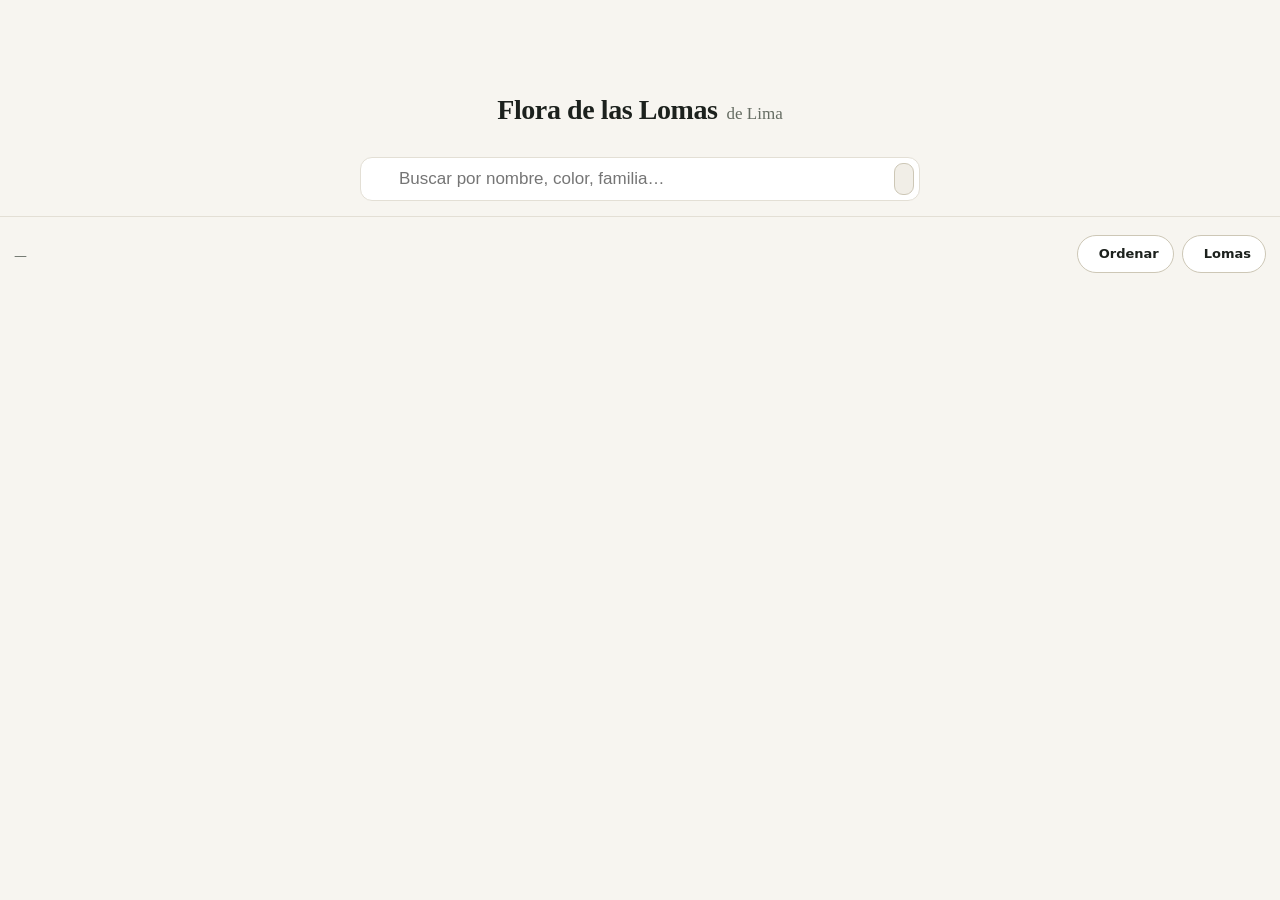
==== app/index.html @ 94ed4e4d "El rojo elegido ya se parece a los demás elegidos La marca de «esto está marcado» iba del color de l" ====
<!DOCTYPE html>
<html lang="es">
<head>
<meta charset="utf-8">
<meta name="viewport" content="width=device-width, initial-scale=1, viewport-fit=cover">
<meta name="theme-color" content="#2f6b45">
<meta name="robots" content="noindex, nofollow">
<title>Guía de Flora de las Lomas de Lima</title>
<script>
/* Chrome avisa de que se puede instalar en cuanto comprueba el manifiesto, a
   veces antes de que cargue app.js. Si nadie escucha, el aviso se pierde y no
   vuelve en toda la visita: por eso se recoge aquí arriba, no abajo. */
window.__instalador = null;
window.addEventListener('beforeinstallprompt', function (ev) {
  ev.preventDefault();                 // nada de ventanas encima sin pedirlo
  window.__instalador = ev;
  if (window.__alInstalable) window.__alInstalable();
});
</script>
<link rel="stylesheet" href="css/estilos.css">
<link rel="manifest" href="manifest.webmanifest">
<link rel="apple-touch-icon" href="icono/apple-touch-icon.png">
<link rel="icon" href="icono/icono-192.png" sizes="192x192">
</head>
<body>

<!-- Arriba del todo y pegada: la marca y los tres botones de la app. Los
     botones son de la app entera -guardar, sobre la guía, apariencia- y su
     sitio es la esquina, no al lado del buscador, que es del contenido.
     Esta barra no cambia nunca de alto: lo que se va al bajar es la portada,
     que es contenido normal. Encogerle el alto a una barra pegajosa reflota
     todo lo que cuelga de ella y la página pega un salto. -->
<header class="cab">
  <div class="cab-int">
    <div class="marca">
      <h1>Flora de las Lomas</h1>
      <span>de Lima</span>
    </div>
    <div class="acciones">
      <button class="btn-icono" id="btn-guardar" aria-label="Usar sin conexión"
              data-ico="descargar"><i class="pendiente oculto" aria-hidden="true"></i></button>
      <button class="btn-icono" id="btn-info" aria-label="Sobre la guía" data-ico="info"></button>
      <button class="btn-icono" id="btn-tema" aria-label="Apariencia"
              aria-haspopup="dialog"></button>
    </div>
  </div>
</header>

<!-- La portada es solo de pantalla ancha: la marca en grande y aire antes de
     las fotos, y se va al bajar. -->
<div class="portada" id="portada" aria-hidden="true">
  <div class="portada-int">
    <div class="portada-marca">
      <b>Flora de las Lomas</b>
      <span>de Lima</span>
    </div>
  </div>
</div>

<!-- El buscador, en su propia barra pegajosa debajo de la otra. Asi queda
     centrado en la pagina esté donde esté la pagina: ni la marca de la
     izquierda ni los botones de la derecha lo empujan, porque no comparten
     fila con él. -->
<div class="busca-barra" id="busca-barra">
  <div class="buscador">
    <span class="ico-lupa" data-ico="magnifying-glass" aria-hidden="true"></span>
    <input id="q" type="search" enterkeyhint="search" autocomplete="off"
           placeholder="Buscar por nombre, color, familia…"
           role="combobox" aria-expanded="false" aria-controls="sug"
           aria-label="Buscar especies">
    <button id="limpiar" class="oculto" aria-label="Limpiar búsqueda" data-ico="x"></button>
    <button class="btn-filtros" id="btn-filtros" aria-haspopup="dialog"
            aria-label="Filtros">
      <span data-ico="sliders-horizontal" aria-hidden="true"></span>
      <b class="cuantos" id="filtros-n" aria-hidden="true"></b>
    </button>
    <div class="sug" id="sug" role="listbox" aria-label="Sugerencias" hidden></div>
  </div>
</div>

<main>
  <div class="barra-hueco" id="barra-hueco">
    <div class="barra-filtros" id="barra-filtros">
      <div class="barra-int">
        <div class="resumen"><span id="cuenta">—</span></div>
        <!-- Ni el orden ni el sitio son filtros: dicen cómo se mira la
             guía, no qué se busca. Por eso viven en la fila del recuento,
             que es la que explica lo que se está viendo, y no en el panel
             de filtros, cuyo «Limpiar» no los alcanza. -->
        <div class="herramientas">
          <button class="btn-barra" id="btn-orden" aria-haspopup="dialog">
            <span data-ico="arrows-down-up" aria-hidden="true"></span>
            <span class="txt" id="btn-orden-txt">Ordenar</span>
          </button>
          <button class="btn-barra" id="btn-lomas" aria-haspopup="dialog">
            <span data-ico="map-pin" aria-hidden="true"></span>
            <span class="txt" id="btn-lomas-txt">Lomas</span>
          </button>
        </div>
      </div>
    </div>
  </div>
  <div class="rejilla" id="rejilla"></div>
  <div class="vacio oculto" id="vacio">
    <div data-ico="list-magnifying-glass" aria-hidden="true"></div>
    <p><b>Sin resultados</b><br>Prueba con otro nombre o quita algún filtro.</p>
  </div>

  <!-- Las que la guía no cita en esa loma. Van al final porque es justo ahí
       donde aparece la duda: se ha recorrido lo probable y la flor no estaba.
       Plegadas, que el que la encuentra arriba no tiene por qué verlas. -->
  <section class="cola oculto" id="cola">
    <button class="cola-cab" id="cola-abrir" aria-expanded="false"
            aria-controls="cola-cuerpo">
      <span class="cola-ico" data-ico="caret-down" aria-hidden="true"></span>
      <span class="cola-txt" id="cola-txt"></span>
      <span class="cola-n" id="cola-n"></span>
    </button>
    <div class="cola-cuerpo" id="cola-cuerpo" hidden>
      <p class="nota"><span data-ico="info" aria-hidden="true"></span>
        <span id="cola-nota"></span></p>
      <div class="rejilla" id="cola-rejilla"></div>
    </div>
  </section>
</main>

<!-- ---------- panel de filtros ---------- -->
<!-- Lo que se acaba de deshacer vive abajo y se va solo: no es un filtro
     puesto, asi que no tiene sitio en la fila de fichas. -->
<div class="tostada oculto" id="tostada" role="status" aria-live="polite">
  <span id="tostada-txt"></span>
  <button class="tostada-btn" id="tostada-accion"></button>
  <button class="tostada-x" id="tostada-cerrar" aria-label="Cerrar el aviso"
          data-ico="x"></button>
  <i class="tostada-barra" id="tostada-barra" aria-hidden="true"></i>
</div>

<!-- velo propio y no el de los paneles: este se va con un toque fuera del
     buscador y no cierra nada más -->
<div class="velo-busca" id="velo-busca"></div>
<div class="velo" id="velo"></div>
<section class="panel" id="panel" role="dialog" aria-modal="true" aria-labelledby="panel-tit">
  <div class="panel-cab">
    <h2 id="panel-tit">Filtros</h2>
    <button class="btn-icono" id="cerrar-panel" aria-label="Cerrar" data-ico="x"></button>
  </div>
  <div class="panel-cuerpo">
    <div class="grupo">
      <h3><span data-ico="flower" aria-hidden="true"></span> Color de la flor
        <button class="limpia oculto" data-limpia="color">Quitar</button>
      </h3>
      <div class="espectro" id="f-color" role="group"
           aria-label="Colores del espectro"></div>
      <div id="f-sinflor"></div>
      <p class="pista">Mantén presionado y arrastra para elegir un tramo del
        espectro.</p>
    </div>
    <div class="grupo">
      <h3><span data-ico="plant" aria-hidden="true"></span> Grupo
        <button class="limpia oculto" data-limpia="grupo">Quitar</button>
      </h3>
      <div class="envoltura" id="f-grupo"></div>
    </div>
    <div class="grupo">
      <h3><span data-ico="calendar-blank" aria-hidden="true"></span> Mes de floración
        <button class="limpia oculto" data-limpia="mes">Quitar</button>
      </h3>
      <div class="barras" id="f-mes" role="group" aria-label="Meses de floración"></div>
      <div class="atajos-est">
        <button class="atajo humeda" data-meses="6,7,8,9,10,11">
          <span data-ico="drop" aria-hidden="true"></span>
          <b>Estación húmeda</b></button>
        <button class="atajo seca" data-meses="12,1,2,3,4,5">
          <span data-ico="sun" aria-hidden="true"></span>
          <b>Estación seca</b></button>
      </div>
      <p class="pista" id="mes-pista">Mantén presionado y arrastra para elegir
        un rango.</p>
    </div>
    <div class="grupo">
      <h3><span data-ico="seal-check" aria-hidden="true"></span> Conservación
        <button class="limpia oculto" data-limpia="conserv">Quitar</button>
      </h3>
      <div class="casillas" id="f-conserv"></div>
    </div>
    <div class="grupo">
      <h3><span data-ico="mountains" aria-hidden="true"></span> Altitud
        <span class="unidad-tit">(msnm)</span>
        <button class="limpia oculto" data-limpia="alt">Quitar</button>
      </h3>
      <div class="ladera" id="f-alt"></div>
      <p class="pista" id="alt-pista">Mantén presionado y arrastra para elegir
        un rango.</p>
      <div class="alt-fichas" id="alt-fichas"></div>
    </div>
    <div class="grupo">
      <h3><span data-ico="circle-half" aria-hidden="true"></span> Ladera donde crece
        <button class="limpia oculto" data-limpia="cara">Quitar</button>
      </h3>
      <div class="cara-cerro" id="f-cara"></div>
      <p class="pista"><b>Al mar</b>: la cara que recibe la neblina y reverdece.</p>
      <p class="pista"><b>A la cordillera</b>: la que recibe muy poca neblina y
        es más seca.</p>
      <p class="nota"><span data-ico="info" aria-hidden="true"></span>
        <span>El dato sale del dibujo del perfil, que está en las 134 especies;
          el texto de la guía sólo lo dice en 103, y en 12 no coinciden. En la
          guía estas caras son la <b>occidental</b> y la <b>oriental</b>.</span></p>
    </div>
    <div class="grupo">
      <h3><span data-ico="drop" aria-hidden="true"></span> Hábitat
        <button class="limpia oculto" data-limpia="habitat">Quitar</button>
      </h3>
      <div id="f-habitat"></div>
    </div>
    <div class="grupo">
      <h3><span data-ico="leaf" aria-hidden="true"></span> Familia
        <button class="limpia oculto" data-limpia="familia">Quitar</button>
      </h3>
      <div class="envoltura" id="f-familia"></div>
    </div>
  </div>
  <div class="panel-pie">
    <button class="btn" id="btn-reset">Limpiar</button>
    <button class="btn principal" id="btn-aplicar">Ver resultados</button>
  </div>
</section>

<!-- ---------- el mapa, a pantalla completa ---------- -->
<section class="vista-mapa" id="vista-mapa" role="dialog" aria-modal="true"
         aria-labelledby="vista-mapa-tit">
  <div class="vm-cab">
    <button class="btn-icono" id="vista-mapa-atras" aria-label="Volver a las lomas"
            data-ico="arrow-left"></button>
    <h2 id="vista-mapa-tit">Lomas</h2>
  </div>
  <div class="vm-lienzo">
    <div class="mapa-caja">
      <div class="mapa-elige" id="mapa-elige"></div>
      <div class="mapa-zoom">
        <button id="mapa-mas" aria-label="Acercar el mapa" data-ico="plus"></button>
        <button id="mapa-menos" aria-label="Alejar el mapa" data-ico="minus" disabled></button>
      </div>
      <div class="mapa-puestas oculto" id="mapa-puestas">
        <div class="mp-cab">
          <button class="chip mp-cuenta" id="puestas-cuenta" aria-expanded="true"
                  aria-controls="puestas-lista"></button>
          <button class="chip mp-quitar" id="puestas-quitar">Quitar</button>
        </div>
        <div class="mp-lista" id="puestas-lista"></div>
      </div>
      <div class="mapa-etiqueta" id="mapa-etiqueta" aria-hidden="true"></div>
      <div class="mapa-rotulos" id="mapa-rotulos" aria-hidden="true"></div>
    </div>
  </div>
</section>

<!-- ---------- las lomas: dónde estoy ----------
     Ventana propia y no un grupo más del panel de filtros. El sitio no es
     una cosa de la flor -como el color o la altura- sino una de quien mira,
     y mezclarlo con los filtros hacía que «Limpiar» se llevara por delante
     la loma en la que uno está parado. -->
<section class="panel" id="panel-lomas" role="dialog" aria-modal="true"
         aria-labelledby="lomas-tit">
  <div class="panel-cab">
    <h2 id="lomas-tit">Lomas</h2>
    <button class="btn-icono" id="cerrar-lomas" aria-label="Cerrar" data-ico="x"></button>
  </div>
  <div class="panel-cuerpo">
    <div class="grupo">
      <div class="loma-cuerpo">
        <button class="locator" id="loma-locator" aria-haspopup="dialog">
          <span class="loc-mapa" id="loc-mapa" aria-hidden="true"></span>
          <span class="loc-txt">Ver en el mapa</span>
          <span class="loc-ir" data-ico="caret-right" aria-hidden="true"></span>
        </button>
        <div class="envoltura" id="f-loma"></div>
      </div>
    </div>
  </div>
  <div class="panel-pie">
    <button class="btn" id="lomas-quitar">Quitar</button>
    <button class="btn principal" id="lomas-aplicar">Ver resultados</button>
  </div>
</section>

<!-- ---------- ordenar ---------- -->
<section class="panel" id="panel-orden" role="dialog" aria-modal="true"
         aria-labelledby="orden-tit">
  <div class="panel-cab">
    <h2 id="orden-tit">Ordenar</h2>
    <button class="btn-icono" id="cerrar-orden" aria-label="Cerrar" data-ico="x"></button>
  </div>
  <div class="panel-cuerpo">
    <div class="grupo" id="orden-lista" role="radiogroup" aria-label="Ordenar por"></div>
    <div class="grupo">
      <h3><span data-ico="arrows-down-up" aria-hidden="true"></span> Sentido</h3>
      <div class="segmentado" id="orden-dir" role="group" aria-label="Sentido del orden"></div>
    </div>
  </div>
</section>

<!-- ---------- apariencia ---------- -->
<section class="panel" id="panel-apariencia" role="dialog" aria-modal="true"
         aria-labelledby="apar-tit">
  <div class="panel-cab">
    <h2 id="apar-tit">Apariencia</h2>
    <button class="btn-icono" id="cerrar-apariencia" aria-label="Cerrar" data-ico="x"></button>
  </div>
  <div class="panel-cuerpo" id="apariencia"></div>
</section>

<!-- ---------- usar sin conexion ---------- -->
<section class="panel" id="panel-guardar" role="dialog" aria-modal="true"
         aria-labelledby="guardar-tit">
  <div class="panel-cab">
    <h2 id="guardar-tit">Usar sin conexión</h2>
    <button class="btn-icono" id="cerrar-guardar" aria-label="Cerrar" data-ico="x"></button>
  </div>
  <div class="panel-cuerpo">
    <div class="grupo">
      <h3><span data-ico="images" aria-hidden="true"></span> Fotos en el dispositivo</h3>
      <div class="offline" id="offline"></div>
    </div>
    <div class="grupo" id="grupo-instalar">
      <h3><span data-ico="flor-lomas" aria-hidden="true"></span> Instalar como app</h3>
      <div class="offline" id="instalar"></div>
    </div>
  </div>
</section>

<!-- ---------- sobre la guia ---------- -->
<section class="panel" id="panel-info" role="dialog" aria-modal="true"
         aria-labelledby="info-tit">
  <div class="panel-cab">
    <h2 id="info-tit">Sobre la guía</h2>
    <button class="btn-icono" id="cerrar-info" aria-label="Cerrar" data-ico="x"></button>
  </div>
  <div class="panel-cuerpo">
    <div class="grupo" id="info-libro"></div>
  </div>
</section>

<!-- ---------- ficha de especie ---------- -->
<article class="ficha" id="ficha" role="dialog" aria-modal="true" aria-label="Ficha de especie">
  <div class="ficha-cab">
    <div class="ficha-cab-int">
      <button class="btn-icono" id="volver" aria-label="Volver al catálogo"
              data-ico="arrow-left"></button>
      <span class="titulo" id="ficha-titulo"></span>
      <div class="ficha-pasar">
        <button class="btn-icono" id="ficha-antes" data-ico="caret-left"
                aria-label="Especie anterior"></button>
        <button class="btn-icono" id="ficha-sig" data-ico="caret-right"
                aria-label="Especie siguiente"></button>
      </div>
    </div>
  </div>
  <div class="ficha-int" id="ficha-int"></div>
</article>

<!-- ---------- visor de imagen ---------- -->
<div class="visor" id="visor">
  <img id="visor-img" alt="">
  <button id="visor-cerrar" aria-label="Cerrar" data-ico="x"></button>
</div>

<script src="js/datos.js"></script>
<script src="js/mapa.js"></script>
<script src="js/iconos.js"></script>
<script src="js/app.js"></script>
</body>
</html>
---- app/css/estilos.css ----
/* Guía de Flora de las Lomas de Lima — hoja de estilos
   Móvil primero. Vertical y horizontal. Claro y oscuro. */

:root {
  --fondo:      #f7f5f0;
  --superficie: #ffffff;
  --superficie-2:#f1eee7;
  --texto:      #1c211d;
  --tenue:      #656c62;   /* 4.97:1 sobre --fondo; con #6c7369 se quedaba en 4.49 y no llegaba a AA */
  --borde:      #e3dfd5;
  /* El borde de lo que se pulsa, aparte del de separar. Sobre claro los dos
     valen lo mismo; sobre oscuro un filete de separacion puede ser tenue, pero
     el contorno de una ficha o de una casilla no: es lo unico que dice que ahi
     hay algo que tocar. */
  --borde-control: #cdc7b6;
  --acento:     #2f6b45;
  --acento-sua: #e6f0e8;
  --acento-txt: #235536;
  --rojo:       #c8443c;
  --ambar:      #b07d1a;
  --lluvia:     #2f7e9e;
  /* El lavado que lleva la etiqueta del mes segun su estacion, y el gris de
     esa etiqueta. Aparte de --lluvia y --ambar porque sobre fondo oscuro no
     vale mezclarlos con el fondo: queda un barro sin contraste. */
  --lav-humeda: #dbe8ee;
  --lav-seca:   #f1e4ca;
  --mes-et:     #5b6158;
  /* El relleno de la barra elegida y su trazo. Un amarillo de verdad no llega
     a 3:1 contra una pagina casi blanca -el amarillo es claro por naturaleza-,
     asi que el contraste lo pone el trazo y el relleno queda libre para ser
     amarillo y no pardo. */
  --barra-hum:   #3f97b8;
  --barra-hum-t: #2a7190;
  --barra-sec:   #e0ac1e;
  --barra-sec-t: #9a7212;
  --sobre-acento: #ffffff;
  /* Las fichas que van ENCIMA del mapa. Ni el verde del acento ni el blanco
     de la superficie: el verde ya significa «loma elegida» en el dibujo, y
     uno casi blanco se pierde sobre la tierra. Este contrasta con todo lo que
     puede quedar debajo -11,2:1 sobre el mar, 12,3:1 sobre la tierra- y no
     necesita contorno. El texto, 15,2:1. */
  --chip-mapa:     #23271f;
  --chip-mapa-txt: #ffffff;
  --seco:   #e4d9c2;
  --niebla: #dbe7ec;
  /* Los dos cerros de la app -el de «Altitud» y el de «Ladera donde crece»-
     se dibujan en escalas distintas: el primero mide en pixeles y el segundo
     en las unidades de la guia, que se amplian unas siete veces. Con los
     grosores puestos a mano en cada uno, la misma linea salia de 1,9 px en
     uno y 3,4 en el otro, y el trazo de lo elegido de 7 contra 13,5. Van aqui,
     en pixeles de pantalla, y el de la guia los respeta con
     vector-effect: non-scaling-stroke. */
  --trazo-suelo:   1.9px;
  --trazo-elegido: 7px;
  --tirador: 20px;

  /* Escala tipográfica. Antes había dieciocho tamaños sueltos, cinco de ellos
     en medios píxeles: se habían ido afinando a ojo. Estos siete cubren todo.
     Van en rem para que respeten el tamaño de letra del navegador, y --escala
     es el multiplicador del menú de apariencia. */
  --escala: 1;
  --t-0: calc(0.6875rem * var(--escala));   /* 11  versalitas y cuentas */
  --t-1: calc(0.8125rem * var(--escala));   /* 13  secundario */
  --t-2: calc(0.9375rem * var(--escala));   /* 15  cuerpo */
  --t-3: calc(1.0625rem * var(--escala));   /* 17  subtítulos y marca */
  --t-4: calc(1.3125rem * var(--escala));   /* 21  ficha, dos columnas */
  --t-5: calc(1.5625rem * var(--escala));   /* 25  ficha, móvil */
  --t-6: calc(1.875rem  * var(--escala));   /* 30  ficha, escritorio */
  /* lo observado por nosotros, que la guia no cita. Violeta y no azul: el mar
     del mapa ya es azul. Tampoco otro verde: dos verdes en siluetas de tres
     pixeles no se distinguen, que es justo lo que pasaba. */
  --propia:     #5a3f91;
  --propia-sua: #ece8f6;
  --propia-txt: #574491;
  --mar:    #cfe0e6;
  --tierra: #edeae1;
  --costa:  #8d968c;
  --sombra:     0 1px 2px rgba(28,33,29,.06), 0 8px 24px -12px rgba(28,33,29,.18);
  --r:  14px;
  --r-s: 10px;
  color-scheme: light;
}
@media (prefers-color-scheme: dark) {
  :root:not([data-tema="claro"]) {
    --fondo:      #12150f;
    --superficie: #1a1e18;
    --superficie-2:#2a3127;
    --texto:      #e9ece5;
    --tenue:      #9aa392;
    --borde:      #3d473a;
    --borde-control: #667260;
    --acento:     #78c493;
    --acento-sua: #1e2c22;
    --acento-txt: #9ad9ae;
    --rojo:       #e8695f;
    --ambar:      #d8a545;
    --lluvia:     #6fc0dd;
    --lav-humeda: #16272e;
    --lav-seca:   #2b2416;
    --mes-et:     #9aa392;
    --barra-hum:   #6fc0dd;
    --barra-hum-t: #6fc0dd;
    --barra-sec:   #e8b956;
    --barra-sec-t: #e8b956;
    --sobre-acento: #0f140f;
    /* al reves, que un casi negro sobre pagina oscura desaparece */
    --chip-mapa:     #e4e8dd;
    --chip-mapa-txt: #1a1e18;
    --seco:   #2c2718;
    --niebla: #1a2a31;
    --propia:     #b49ae8;
    --propia-sua: #241d33;
    --propia-txt: #c7b3f0;
    --mar:    #10242b;
    --tierra: #222720;
    --costa:  #566055;
    --sombra:     0 1px 2px rgba(0,0,0,.4), 0 10px 28px -14px rgba(0,0,0,.7);
    color-scheme: dark;
  }
}
:root[data-tema="oscuro"] {
    --fondo:      #12150f;
    --superficie: #1a1e18;
    --superficie-2:#2a3127;
    --texto:      #e9ece5;
    --tenue:      #9aa392;
    --borde:      #3d473a;
    --borde-control: #667260;
    --acento:     #78c493;
    --acento-sua: #1e2c22;
    --acento-txt: #9ad9ae;
    --rojo:       #e8695f;
    --ambar:      #d8a545;
    --lluvia:     #6fc0dd;
    --lav-humeda: #16272e;
    --lav-seca:   #2b2416;
    --mes-et:     #9aa392;
    --barra-hum:   #6fc0dd;
    --barra-hum-t: #6fc0dd;
    --barra-sec:   #e8b956;
    --barra-sec-t: #e8b956;
    --sobre-acento: #0f140f;
    /* al reves, que un casi negro sobre pagina oscura desaparece */
    --chip-mapa:     #e4e8dd;
    --chip-mapa-txt: #1a1e18;
    --seco:   #2c2718;
    --niebla: #1a2a31;
    --propia:     #b49ae8;
    --propia-sua: #241d33;
    --propia-txt: #c7b3f0;
    --mar:    #10242b;
    --tierra: #222720;
    --costa:  #566055;
    --sombra:     0 1px 2px rgba(0,0,0,.4), 0 10px 28px -14px rgba(0,0,0,.7);
    color-scheme: dark;
}

* { box-sizing: border-box; }
/* Un boton es un mando, no texto: manteniendolo pulsado no hay que
   seleccionar su palabra ni sacar el menu del navegador. En el telefono eso
   estropeaba el arrastre de los meses -a mitad del gesto saltaba el cursor de
   seleccion- y en las tarjetas ofrecia guardar la foto. */
button { -webkit-touch-callout: none; -webkit-user-select: none; user-select: none; }
html, body { margin: 0; padding: 0; }
/* El sitio de la barra de desplazamiento se reserva siempre. Si no, filtrar a
   pocos resultados hace que la pagina deje de desbordar, la barra desaparece y
   todo se corre 15 px a la derecha: con Blanco (53) la habia y con Anaranjado
   (5) no. Tambien evita el salto al abrir un panel, que bloquea el
   desplazamiento del fondo. En el movil las barras van superpuestas y no
   ocupan sitio, asi que ahi no cambia nada.
   scrollbar-gutter:stable seria lo suyo, pero en este Chrome no reserva nada
   -medido: 966 px con y sin el-, asi que se deja la barra siempre puesta. */
html { overflow-y: scroll; }
/* Con algo abierto encima salian dos barras, y la de fuera no movia nada. Se
   quita, y se compensa su ancho con relleno para que el catalogo de debajo no
   se corra ni un pixel al abrir y cerrar. */
html.bloqueado { overflow: hidden; padding-right: var(--barra, 0px); }
body {
  background: var(--fondo);
  color: var(--texto);
  font-family: system-ui, -apple-system, "Segoe UI", Roboto, sans-serif;
  font-size: var(--t-2); line-height: 1.55;
  -webkit-text-size-adjust: 100%;
  overscroll-behavior-y: none;
}
img { max-width: 100%; display: block; }
button {
  font: inherit; color: inherit; background: none; border: 0; cursor: pointer;
  padding: 0;   /* el navegador le pone 1px 6px y separaba la foto de las esquinas */
}
.ico { width: 1.25em; height: 1.25em; flex: none; vertical-align: -.22em; }
.oculto { display: none !important; }
.sr { position: absolute; width: 1px; height: 1px; overflow: hidden; clip: rect(0 0 0 0); }

/* ---------- cabecera ---------- */
/* ---------- la portada ----------
   Aire y la marca en grande antes de las fotos. Solo en pantalla ancha: en un
   movil de 667 px de alto cada fila de portada es una fila de flores que no
   se ve, y lo que se viene a ver son las flores. */
.portada { display: none; }
.portada-int {
  max-width: 1400px; margin-inline: auto; padding: 30px 14px 22px;
  text-align: center;
}
.portada-marca {
  display: flex; align-items: baseline; justify-content: center; gap: 9px;
  font-family: Georgia, "Iowan Old Style", "Times New Roman", serif;
}
.portada-marca b { font-size: 1.75rem; font-weight: 600; letter-spacing: -.015em; }
.portada-marca span { color: var(--tenue); font-size: 1.0625rem; }
@media (min-width: 601px) {
  .portada { display: block; }
  /* salvo que no haya alto que gastar: un telefono tumbado mide 844 de ancho
     -o sea, cae del lado ancho del corte- pero solo 390 de alto, y 113 de
     ellos en un titulo son casi un tercio de la pantalla */
  @media (max-height: 560px) { .portada { display: none; } }
  /* el hueco se reserva igual: lo que cambia es si se ve */
  .cab .marca { opacity: 0; transition: opacity .18s; }
  .bajado .cab .marca { opacity: 1; }
}

.cab {
  position: sticky; top: 0; z-index: 40;
  /* opaca: translucida se veian las tarjetas por debajo y la barra pegada
     parecia tener un borde donde no lo hay, con el recuento apretado contra el */
  background: var(--fondo);
  padding: 7px 0;
}
/* La raya va debajo del grupo entero -o sea, debajo del buscador- y no aqui:
   sin bajar, una raya bajo los tres botones corta la portada por la mitad. */
.busca-barra {
  position: sticky; top: var(--alto-cab, 0px); z-index: 39;
  background: var(--fondo); border-bottom: 1px solid var(--borde);
  padding: 4px 14px 15px;
}
/* Centrado en la PAGINA y no en el hueco que dejan los demas. Antes compartia
   fila con la marca y los botones: con flex:1 y un tope de 620 px se quedaba
   pegado a la izquierda y todo el aire sobrante caia a su derecha, asi que
   nunca estaba centrado. Ahora no comparte fila con nadie. */
.busca-barra .buscador { max-width: 560px; margin-inline: auto; }
/* el fondo va de borde a borde, pero el contenido se alinea con la rejilla */
.anchura { max-width: 1400px; margin-inline: auto; padding-inline: 14px; }

/* movil: marca y acciones arriba, buscador debajo ocupando el ancho */
.cab-int {
  display: flex; align-items: center; gap: 10px;
  max-width: 1400px; margin-inline: auto; padding-inline: 14px;
}
.marca { flex: 0 1 auto; }
/* en el extremo de la esquina, que es donde se busca lo que es de la app */
.acciones { display: flex; align-items: center; gap: 4px; margin-left: auto; }
/* Apariencia es un panel como Filtros, Sobre la guía y Usar sin conexión.
   Era un globo anclado al botón, sin velo detrás: al tocar fuera para
   cerrarlo, el mismo toque llegaba a la tarjeta y abría una especie. */
.opcion {
  display: flex; align-items: center; gap: 12px; width: 100%;
  min-height: 48px; padding: 10px 12px; border-radius: 11px;
  font-size: var(--t-2); text-align: left; color: var(--texto);
  border: 1px solid transparent;
}
.opcion:hover, .opcion:focus-visible { background: var(--superficie-2); }
.opcion[aria-checked="true"] {
  background: var(--acento-sua); color: var(--acento-txt); font-weight: 600;
}
/* la muestra dice el tamaño mejor que la palabra */
.opcion-aa { width: 26px; text-align: center; font-weight: 700; flex: none;
  color: var(--tenue); line-height: 1; }
.opcion[aria-checked="true"] .opcion-aa { color: var(--acento-txt); }
.opcion .visto { margin-left: auto; opacity: 0; }
.opcion[aria-checked="true"] .visto { opacity: 1; }
/* colocacion explicita: si no, la marca y los botones se reparten mal
   los botones a una tercera fila */
.marca { display: flex; align-items: baseline; gap: 8px; min-width: 0; }
.marca h1 {
  font-family: Georgia, "Iowan Old Style", "Times New Roman", serif;
  /* el logotipo no crece con --escala: es rotulo, no contenido, y el sitio
     que ganase se lo quitaria a los cuatro botones de al lado */
  font-size: 1.0625rem; font-weight: 600; line-height: 1.2;
  margin: 0; letter-spacing: -.01em; white-space: nowrap;
  overflow: hidden; text-overflow: ellipsis;
}
.marca span { color: var(--tenue); font-size: 0.8125rem; white-space: nowrap; }
/* con cuatro botones al lado, en un movil estrecho el titulo se cortaba */
@media (max-width: 430px) { .marca span { display: none; } }

.velo-busca {
  position: fixed; inset: 0; z-index: 55;
  background: color-mix(in srgb, var(--fondo) 72%, transparent);
  opacity: 0; pointer-events: none; transition: opacity .15s;
}
.btn-icono {
  width: 44px; height: 44px; border-radius: 12px; display: grid; place-items: center;
  color: var(--tenue); flex: none;
}
.btn-icono:hover:not(:disabled), .btn-icono:focus-visible { background: var(--superficie-2); color: var(--texto); }
/* Al principio y al final de lo que hay filtrado no hay a donde ir. El
   boton se queda en su sitio -escondiendolo, el otro se correria y los
   chevrones bailarian de ficha en ficha- pero se apaga, que ya dice que
   ahi se acaba. */
.btn-icono:disabled { opacity: .3; cursor: default; }
/* el icono es todo el mensaje: estos botones no llevan texto */
.btn-icono .ico { width: 24px; height: 24px; }
/* cuatro botones de 44 no caben junto al titulo en un movil estrecho; 40
   sigue muy por encima del minimo, y el glifo se queda en 24 */
@media (max-width: 430px) { .btn-icono { width: 40px; height: 40px; } }

/* El buscador es una FILA, y la caja -el borde, el fondo, el redondeo- es de
   la fila y no del campo. Antes la caja era el campo y los botones iban
   encima en posición absoluta, a base de reservarles hueco con el relleno de
   la derecha. Con dos botones deja de funcionar: el de filtros cambia de
   ancho según cuántos haya puestos, así que el hueco que habría que
   reservarle no es un número fijo, y la cifra se salía por el canto
   redondeado. En fila cada cosa ocupa lo suyo y no hay nada que calcular. */
.buscador {
  position: relative;
  display: flex; align-items: center; gap: 2px;
  padding: 0 5px 0 34px;
  background: var(--superficie);
  border: 1px solid var(--borde); border-radius: 12px;
  transition: border-color .15s, box-shadow .15s;
}
.buscador:focus-within { border-color: var(--acento); box-shadow: 0 0 0 3px var(--acento-sua); }
/* Hay algo escrito y sigue acortando la lista aunque el campo ya no tenga el
   foco. Un filo por dentro y no un borde mas gordo: cambiar el grosor del
   borde corre un pixel todo lo que hay dentro. */
.buscador.con-texto { border-color: var(--acento); box-shadow: inset 0 0 0 1px var(--acento); }
.buscador.con-texto:focus-within {
  box-shadow: inset 0 0 0 1px var(--acento), 0 0 0 3px var(--acento-sua);
}
.buscador .ico-lupa {
  position: absolute; left: 11px; top: 50%; transform: translateY(-50%);
  color: var(--tenue); pointer-events: none;
}

/* Las dos formas de acortar la lista -lo que se escribe y lo que se marca-
   juntas en el mismo sitio, que es donde se las busca. */
/* Con su caja tambien sin filtros puestos. Suelto, dentro de un campo de
   texto, un icono a secas no se lee como algo que se pulsa: parecia la
   decoracion del otro extremo, enfrente de la lupa. El relleno y el filete lo
   despegan del campo y dicen «esto es un boton» antes de tocarlo. */
.btn-filtros {
  position: relative; flex: none;
  display: inline-flex; align-items: center; gap: 5px;
  height: 32px; padding: 0 9px; border-radius: 9px;
  color: var(--texto); background: var(--superficie-2);
  border: 1px solid var(--borde-control);
  font-size: var(--t-1); font-weight: 700;
}
.btn-filtros:hover, .btn-filtros:focus-visible {
  border-color: var(--acento); color: var(--acento-txt);
}
.btn-filtros .ico { color: var(--tenue); }
.btn-filtros:hover .ico, .btn-filtros.puesto .ico { color: inherit; }
.btn-filtros .ico { width: 19px; height: 19px; flex: none; }
.btn-filtros.puesto {
  background: var(--acento); border-color: var(--acento); color: var(--sobre-acento);
}
.btn-filtros.puesto:hover { color: var(--sobre-acento); }
/* La cifra al lado del icono, no una pegatina en la esquina. Una pegatina de
   diez píxeles dentro de un campo de texto se sale por el canto y no se lee;
   el número entero, en el mismo renglón, se ve de lejos. Y hace falta que se
   vea: el color solo falla justo donde esta app se usa -a pleno sol- y para
   quien no distingue el verde. */
.btn-filtros .cuantos { font-variant-numeric: tabular-nums; }
.btn-filtros .cuantos:empty { display: none; }

#q {
  flex: 1; min-width: 0; padding: 11px 4px;
  background: transparent; color: var(--texto); border: 0;
  /* por debajo de 16px iOS hace zoom al enfocar el campo */
  font-size: max(16px, var(--t-3));
  outline: none;
}
/* el navegador pone su propia aspa en los input de busqueda: sobraba, porque
   al lado esta la nuestra, que ademas cierra la lista de sugerencias */
#q::-webkit-search-cancel-button,
#q::-webkit-search-decoration { -webkit-appearance: none; appearance: none; }
.encabezado .sinon {
  margin: 4px 0 0; font-size: var(--t-1); color: var(--tenue);
  display: flex; align-items: center; gap: 5px;
}
.encabezado .sinon .ico { width: 14px; height: 14px; flex: none; }

/* ---------- uso sin conexion, dentro de Sobre la guia ---------- */
.offline-est { font-size: var(--t-2); margin: 0 0 4px; }
.offline-est b { font-weight: 600; }
.offline-nota { font-size: var(--t-1); color: var(--tenue); margin: 0 0 12px; }
.offline-botones { display: flex; flex-wrap: wrap; gap: 8px; }
.offline .barra {
  height: 6px; border-radius: 999px; background: var(--superficie-2);
  overflow: hidden; margin: 10px 0 12px;
}
.offline .barra i { display: block; height: 100%; width: 0;
  background: var(--acento); transition: width .25s; }
.pasos { margin: 2px 0 10px; padding-left: 20px; font-size: var(--t-1); line-height: 1.6; }
.pasos li { margin-bottom: 3px; }
.pasos b { font-weight: 600; }

.ficha-libro { font-size: var(--t-1); line-height: 1.55; color: var(--tenue); }
/* La lista de lo que la app añade. En lista y no en parrafo: son cosas
   sueltas y contables, y en corrido habia que ir separandolas con puntos y
   comas para leerlas. */
.ficha-libro .cambios {
  margin: 8px 0 0; padding-left: 20px; display: flex; flex-direction: column; gap: 7px;
}
.ficha-libro .cambios li { line-height: 1.5; }
.ficha-libro .cambios li::marker { color: var(--tenue); }

/* La cita bibliografica: letra chica, que es para quien quiera citar o
   comprobar, no para quien esta leyendo el aviso. */
.ficha-libro .cita {
  font-size: var(--t-0); color: var(--tenue); font-style: italic;
  border-left: 2px solid var(--borde); padding-left: 10px;
}
.ficha-libro b { color: var(--texto); }
.ficha-libro p { margin: 0 0 9px; }

/* punto en el boton de guardar: queda algo por bajar o por instalar */
#btn-guardar { position: relative; }
#btn-guardar .pendiente {
  position: absolute; top: 7px; right: 7px; width: 7px; height: 7px;
  border-radius: 50%; background: var(--acento);
  box-shadow: 0 0 0 2px var(--fondo);
}

/* ---------- sugerencias del buscador ---------- */
.sug {
  position: absolute; top: calc(100% + 6px); left: 0; right: 0; z-index: 55;
  padding: 6px; max-height: min(56vh, 430px); overflow-y: auto;
  background: var(--superficie); border: 1px solid var(--borde);
  border-radius: 14px; box-shadow: var(--sombra);
  -webkit-overflow-scrolling: touch;
}
.sug button {
  display: flex; align-items: center; gap: 10px; width: 100%;
  padding: 8px 10px; border-radius: 10px; text-align: left; color: var(--texto);
}
.sug button:hover, .sug button[aria-selected="true"] { background: var(--superficie-2); }
.sug-ico { display: grid; place-items: center; width: 26px; flex: none; color: var(--tenue); }
.sug-ico .punto { width: 13px; height: 13px; }
/* hasta tres colores, montados como en las tarjetas */
.sug-ico .puntos .punto { width: 11px; height: 11px; }
.sug-ico .puntos .punto + .punto { margin-left: -4px; }
.sug-txt { min-width: 0; flex: 1; }
.sug-txt b { display: block; font-size: var(--t-2); font-weight: 600;
  white-space: nowrap; overflow: hidden; text-overflow: ellipsis; }
.sug-txt small { display: block; font-size: var(--t-1); color: var(--tenue);
  white-space: nowrap; overflow: hidden; text-overflow: ellipsis; }
.sug-txt i { font-style: italic; }
.sug-tipo {
  flex: none; font-size: var(--t-0); font-weight: 600; letter-spacing: .02em;
  color: var(--tenue); background: var(--superficie-2);
  border: 1px solid var(--borde); border-radius: 999px; padding: 2px 8px;
}
.sug button[aria-selected="true"] .sug-tipo { background: var(--fondo); }

#limpiar {
  flex: none; width: 30px; height: 30px; border-radius: 9px;
  display: grid; place-items: center; color: var(--tenue);
}
#limpiar:hover, #limpiar:focus-visible { background: var(--superficie-2); color: var(--texto); }

/* ---------- fichas de filtro ---------- */
.chip {
  display: inline-flex; align-items: center; gap: 6px; flex: none;
  padding: 7px 12px; border-radius: 999px;
  border: 1px solid var(--borde-control); background: var(--superficie);
  font-size: var(--t-1); font-weight: 500; color: var(--texto);
  white-space: nowrap; transition: background .15s, border-color .15s, color .15s;
}
.chip:hover { border-color: color-mix(in srgb, var(--acento) 45%, var(--borde)); }
.chip[aria-pressed="true"] {
  background: var(--acento); border-color: var(--acento); color: var(--sobre-acento);
}
.punto { width: 13px; height: 13px; border-radius: 50%; border: 1px solid rgba(0,0,0,.18); flex: none; }

/* ---------- resultados ---------- */
main { padding: 12px 14px 90px; max-width: 1400px; margin: 0 auto; }
/* La barra del contenido: cuantas hay, ordenar y filtrar. Estos dos bajaron
   aqui desde la cabecera, que se queda con lo de la app entera -apariencia,
   sobre la guia, guardar-; ordenar y filtrar son del contenido y su sitio es
   junto al recuento de lo que afectan. */
/* Flex que se parte sola y no rejilla de dos columnas. Con la rejilla, la
   fila de fichas caia en la celda de abajo a la izquierda -la columna 1fr- y
   de ahi venian las dos rarezas: las fichas se apilaban de una en una porque
   solo tenian media fila, y la ficha mas larga ensanchaba esa columna y
   estrujaba los botones hasta dejarlos en «G...» y «Filt...».
   Asi, si el recuento y los dos botones no caben juntos -pasa a 360 px con
   «Nombre cientifico»- los botones bajan enteros a su linea y siguen pegados
   a la derecha, en vez de encogerse hasta no decir nada. */
.barra-int { display: flex; flex-wrap: wrap; align-items: center; gap: 0 10px; }
.resumen { color: var(--tenue); font-size: var(--t-1); white-space: nowrap; }
.herramientas {
  display: flex; gap: 8px; padding: 6px 0 10px; flex: none; margin-left: auto;
}
.btn-barra {
  display: inline-flex; align-items: center; gap: 7px; min-height: 38px;
  padding: 0 14px; border-radius: 999px; font-size: var(--t-1); font-weight: 600;
  border: 1px solid var(--borde-control); background: var(--superficie); color: var(--texto);
}
.btn-barra:hover { border-color: color-mix(in srgb, var(--acento) 45%, var(--borde-control)); }
.btn-barra .ico { width: 17px; height: 17px; color: var(--tenue); flex: none; }
.btn-barra .txt { white-space: nowrap; display: inline-flex; align-items: center; gap: 5px; }
.btn-barra .txt i { font-style: normal; }
/* el nombre entero en pantalla ancha, recortado en el móvil; sin medir nada
   en js ni escuchar el resize, lo decide el ancho */
.btn-barra .txt .corto { display: none; }
@media (max-width: 600px) {
  .btn-barra .txt .largo { display: none; }
  .btn-barra .txt .corto { display: inline; }
  /* El criterio de orden deja de leerse: ocupaba 147 px de los 292 que hay
     en un móvil de 320, y en las pruebas de campo nadie llegó a usarlo. El
     sitio sí se lee, que es lo que explica el total. */
  #btn-orden .txt { display: none; }
  #btn-orden { padding: 0 11px; }
}
/* «+2» no es parte del nombre: es cuántas lomas más hay, y es lo que mueve
   el total. Por eso va con su propio fondo y no pegado a la palabra. */
.btn-barra .txt .mas {
  font-size: 11.5px; font-weight: 700; line-height: 1;
  padding: 3px 5px; border-radius: 6px;
  background: var(--acento-sua); color: var(--acento-txt);
}
.btn-barra.puesto {
  border-color: var(--acento); background: var(--acento-sua); color: var(--acento-txt);
}
.btn-barra.puesto .ico { color: var(--acento-txt); }
/* Al bajar, el recuento y los filtros puestos se quedan pegados bajo la
   cabecera y se aprietan en una sola fila que se desliza a los lados. Si no,
   desaparecen justo cuando hace falta saber por que se ve lo que se ve, y
   habia que volver arriba del todo para mirarlos. */
/* Fija, no pegajosa, y con el hueco reservado al alto que tenia: si la barra
   encogiera dentro del flujo, la pagina se acortaria de golpe, el navegador
   corregiria el desplazamiento para compensar, eso cruzaria otra vez el
   umbral... y se quedaba entrando y saliendo del modo sin parar. Reservando
   el hueco, la altura del documento no cambia y no hay nada que corregir. */
/* flow-root para que los margenes de dentro cuenten en su alto: si se
   escapan, lo que se reserva al fijar la barra se queda 14 px corto y el
   documento pega un salto al cambiar de modo */
.barra-hueco { overflow-anchor: none; display: flow-root; }
.barra-filtros.compacta {
  position: fixed; top: var(--alto-fijo, 0px); left: 0; right: 0; z-index: 30;
  background: var(--fondo); border-bottom: 1px solid var(--borde);
}
/* apretada, todo en una linea: el recuento y los dos botones al final, para
   que ordenar y elegir loma sigan a mano sin volver arriba */
.barra-filtros.compacta .barra-int {
  display: flex; flex-wrap: nowrap; align-items: center; gap: 10px;
  max-width: 1400px; margin-inline: auto; padding: 7px 14px;
}
.barra-filtros.compacta .herramientas { padding: 0; order: 3; flex: none; margin-left: auto; }
.barra-filtros.compacta .btn-barra { padding: 0 11px; }
/* Al bajar se escondian los dos rotulos para dejarle sitio a la fila de
   fichas que se deslizaba por el medio. Esa fila ya no existe, y el nombre de
   la loma es justo lo que no puede desaparecer: es la razon de que la lista
   mida lo que mide. Se queda el suyo; el criterio de orden sigue sin rotulo,
   que nadie lo uso en el campo. */
.barra-filtros.compacta #btn-orden .txt { display: none; }
.barra-filtros.compacta .resumen {
  margin: 0; flex: none; font-variant-numeric: tabular-nums; font-weight: 600;
  color: var(--texto);
}
.barra-filtros.compacta .chip { flex: none; }

/* ---------- la cola: lo que no cita en esa loma ----------
   De trazo discontinuo a propósito. Todo lo que lleva borde entero en esta
   app es algo puesto o algo elegible; esto es un umbral -lo de fuera de la
   lista- y el trazo roto lo dice sin una palabra. */
.cola { margin: 20px 0 0; }
.cola-cab {
  display: flex; align-items: center; gap: 10px; width: 100%;
  min-height: 48px; padding: 10px 14px;
  border: 1px dashed var(--borde-control); border-radius: 12px;
  background: transparent; color: var(--texto);
  font-size: var(--t-2); font-weight: 600; text-align: left;
}
.cola-cab:hover { border-color: var(--acento); background: var(--superficie); }
.cola-txt { flex: 1; min-width: 0; }
.cola-n {
  flex: none; padding: 2px 9px; border-radius: 999px;
  background: var(--superficie-2); color: var(--tenue);
  font-size: var(--t-1); font-weight: 700; font-variant-numeric: tabular-nums;
}
.cola-ico { flex: none; line-height: 0; color: var(--tenue); }
.cola-ico .ico { width: 18px; height: 18px; transition: transform .16s; }
.cola-cab[aria-expanded="true"] .cola-ico .ico { transform: rotate(180deg); }
.cola-cuerpo { margin-top: 12px; }
.cola-cuerpo .nota { margin: 0 0 14px; }

.rejilla {
  display: grid; gap: 12px;
  grid-template-columns: repeat(auto-fill, minmax(150px, 1fr));
}
.tarjeta {
  background: var(--superficie); border: 1px solid var(--borde);
  border-radius: var(--r); overflow: hidden; text-align: left;
  display: flex; flex-direction: column; box-shadow: var(--sombra);
  transition: transform .16s cubic-bezier(.2,.8,.3,1), border-color .16s;
}
.tarjeta:active { transform: scale(.982); }
.tarjeta:hover { border-color: color-mix(in srgb, var(--acento) 40%, var(--borde)); }
.tarjeta .foto { position: relative; aspect-ratio: 4/3; flex: none; background: var(--superficie-2); }
/* la imagen va en absoluto: si no, su alto natural manda sobre el
   aspect-ratio del contenedor y las fichas salen de distinto alto */
.tarjeta .foto img {
  position: absolute; inset: 0; width: 100%; height: 100%; object-fit: cover;
}
.marcas { position: absolute; top: 7px; left: 7px; display: flex; gap: 5px; }
.marca-p {
  font-size: var(--t-0); font-weight: 700; letter-spacing: .03em;
  padding: 3px 7px; border-radius: 999px; background: rgba(0,0,0,.62);
  color: #fff; backdrop-filter: blur(3px);
}
.marca-p.vu { background: var(--ambar); color: #1c1403; }
.tarjeta .cuerpo { padding: 9px 11px 11px; display: flex; flex-direction: column; gap: 1px; flex: 1; }
.tarjeta .comun { font-weight: 600; font-size: var(--t-2); line-height: 1.25; }
.tarjeta .cient {
  font-family: Georgia, "Iowan Old Style", serif; font-style: italic;
  font-size: var(--t-1); line-height: 1.3; color: var(--tenue);
}
.tarjeta .pie { display: flex; align-items: center; gap: 6px; margin-top: 6px; font-size: var(--t-0); color: var(--tenue); }
.puntos { display: inline-flex; flex: none; }
.puntos .punto + .punto { margin-left: -4px; }

.vacio { text-align: center; padding: 56px 20px; color: var(--tenue); }
.vacio .ico { width: 44px; height: 44px; opacity: .45; margin-bottom: 10px; }

/* ---------- panel de filtros ---------- */
.velo {
  position: fixed; inset: 0; background: rgba(10,14,11,.5); z-index: 60;
  opacity: 0; pointer-events: none; transition: opacity .2s;
}
.velo.abierto { opacity: 1; pointer-events: auto; }
.panel {
  position: fixed; left: 0; right: 0; bottom: 0; z-index: 61;
  background: var(--fondo); border-radius: 20px 20px 0 0;
  border-top: 1px solid var(--borde);
  max-height: 86vh; display: flex; flex-direction: column;
  /* Cerrado se aparta hacia abajo, pero su sombra apunta hacia ARRIBA, asi que
     volvia a entrar por el borde inferior: el panel se quedaba entre 1 y 7 px
     por debajo y la sombra llega unos 16 px mas arriba de su canto. Con cinco
     paneles apilados eso era la franja oscura que se veia siempre en el movil.
     Escondidos de verdad, como ya hacia la version de pantalla ancha; la
     transicion de visibility la mantiene puesta mientras se cierra. */
  transform: translateY(101%); visibility: hidden;
  /* la sombra no va en la transicion: asi se apaga en el acto al cerrar y el
     estado sin sombra no depende de que ninguna animacion llegue a su fin */
  transition: transform .26s cubic-bezier(.2,.8,.3,1), visibility .26s;
}
/* la sombra solo cuando esta abierto: cerrado no tiene que proyectar nada, y
   asi la franja no puede volver aunque la transicion de visibility se quede a
   medias */
.panel.abierto {
  transform: none; visibility: visible;
  box-shadow: 0 -12px 40px -16px rgba(0,0,0,.4);
}
.panel-cab {
  display: flex; align-items: center; gap: 10px;
  padding: 14px 16px 10px; border-bottom: 1px solid var(--borde);
}
.panel-cab h2 { margin: 0; font-size: var(--t-3); font-weight: 600; flex: 1; }
.panel-cuerpo { overflow-y: auto; padding: 4px 16px 16px; -webkit-overflow-scrolling: touch; }
.grupo { padding: 14px 0; border-bottom: 1px solid var(--borde); }
.grupo:last-child { border-bottom: 0; }
.grupo h3 {
  margin: 0 0 9px; font-size: var(--t-0); font-weight: 700; letter-spacing: .07em;
  text-transform: uppercase; color: var(--tenue);
  display: flex; align-items: center; gap: 7px;
  /* la altura del boton Quitar, que aparece y desaparece: sin esto la fila
     del titulo daba un salto al poner el primer filtro de cada campo */
  min-height: 27px;
}
.envoltura { display: flex; flex-wrap: wrap; gap: 7px; }

/* Los ocho hábitats, en tres familias y con dibujo. Eran ocho fichas de texto
   en fila y había que saberse el vocabulario del libro: «Cresta rocosa»,
   «Ladera rocosa» y «Fondo de quebrada» se leían como tres maneras de decir
   «con piedras». Dentro de cada familia el dibujo es el mismo salvo en lo que
   las separa -el porte de la planta, la arena o la roca, el pico o el valle-,
   y esa diferencia se ve sin leer.
   Los dibujos son líneas de currentColor, así que siguen al tema y a lo
   elegido sin una sola regla de color aparte. */
.hab-fam {
  margin: 0 0 7px; font-size: var(--t-1); color: var(--tenue); line-height: 1.3;
}
/* Rejilla de cuatro y no fila que se estira: con la fila, las familias de
   dos se repartían el ancho entre dos y salían con fichas de 96 px al lado
   de las de 80 de la familia de cuatro, como si pesaran más. Cuatro columnas
   fijas -las de la familia mayor- dan a las ocho el mismo tamaño, y las
   familias de dos dejan dos huecos, que es justo lo que hace que se vean
   como familias. El tope es para que en una ventana ancha los dibujos no se
   conviertan en láminas. */
.hab-fila {
  display: grid; gap: 8px; font-size: var(--t-0); max-width: 37em;
  grid-template-columns: repeat(4, minmax(0, 1fr));
}
.hab-fila + .hab-fam { margin-top: 13px; }
.hab {
  display: flex; flex-direction: column; align-items: center; gap: 6px;
  /* Sin acolchado a los lados: la primera familia es un campo partido en cuatro
     ventanas y su línea del suelo tiene que llegar al filete de la ficha. Con
     5 px a cada lado, entre una línea y la siguiente había 20 px de nada y
     dejaban de parecer la misma; así quedan los 8 de la rejilla y los dos
     filetes, y el ojo la cose. Va para las ocho, no sólo para esas cuatro:
     los otros dibujos tienen su propio margen dentro del lienzo y lo único
     que les pasa es que se ven algo mayores. El nombre lleva el suyo aparte. */
  padding: 7px 0 8px; border-radius: var(--r-s);
  border: 1px solid var(--borde-control); background: var(--superficie);
  font-size: var(--t-0); font-weight: 500; color: var(--texto);
  line-height: 1.25; text-align: center; overflow-wrap: break-word;
  transition: background .15s, border-color .15s, color .15s;
}
.hab:hover { border-color: color-mix(in srgb, var(--acento) 45%, var(--borde)); }
.hab span { padding: 0 4px; }
/* El dibujo, más tenue que el nombre: es el apoyo, no el dato. */
.hab-dib { width: 100%; aspect-ratio: 4 / 5; display: block; color: var(--tenue); }
.hab[aria-pressed="true"] {
  background: var(--acento-sua); border-color: var(--acento); color: var(--acento-txt);
}
.hab[aria-pressed="true"] .hab-dib { color: var(--acento); }

/* La franja: «Vegetación de alrededor». Sus cuatro no son cuatro fichas, son
   cuatro tramos de un mismo campo. Pegados -sin hueco- y sin filete ni fondo
   mientras no se eligen, que es lo que deja la línea del suelo cruzar los
   cuatro de un tirón: cada dibujo la lleva de 0 a 80, se corta con su lienzo
   y empalma con la del vecino sin costura.
   El filete sigue ahí pero transparente: así el ancho no cambia al elegir y
   los cuatro tramos no se mueven. */
/* La franja ocupa todo el ancho que haya, sin tope: es un campo y tiene que
   llegar de un filo al otro. El tope de las otras dos familias le dejaba un
   claro a la derecha y la línea se quedaba a medio camino. */
.hab-fila.franja { gap: 0; max-width: none; }
/* Sin filete ninguno, ni transparente: medido, el filete izquierdo de un
   tramo y el derecho del de al lado dejaban 2 px entre dibujo y dibujo y la
   línea del suelo se partía en los tres empalmes. Con border-width:0 los
   lienzos se tocan exactamente y la línea cruza los cuatro de un tirón. El
   acolchado sube 1 px arriba y abajo para quedarse a la misma altura que las
   otras dos familias, que sí llevan filete. */
.hab-fila.franja .hab {
  position: relative; border-width: 0; padding: 8px 0 9px; background: none;
}
/* Al pasar por encima no se pinta el fondo -partiría la línea por gusto-:
   basta con que el nombre y el dibujo se despierten. */
.hab-fila.franja .hab:hover { color: var(--acento-txt); }
.hab-fila.franja .hab:hover .hab-dib { color: var(--acento); }
/* El recuadro de lo elegido no es el fondo del tramo, sino una capa suya
   metida 4 px por cada lado. Así dos tramos elegidos uno al lado del otro
   enseñan 8 px de aire entre sus recuadros -el mismo hueco que separa las
   fichas de las otras familias- en vez de soldarse en un solo rectángulo
   largo, y el tramo sigue pegado al vecino, que es lo que deja la línea
   cruzar sin cortarse. La línea le pasa por dentro al recuadro, como en el
   boceto, porque el dibujo va por encima de esta capa. */
.hab-fila.franja .hab::before {
  content: ''; position: absolute; inset: 0 4px; border-radius: var(--r-s);
  background: var(--acento-sua); box-shadow: inset 0 0 0 1px var(--acento);
  opacity: 0; transition: opacity .15s;
}
.hab-fila.franja .hab[aria-pressed="true"]::before { opacity: 1; }
/* El contenido, posicionado, para que quede por encima de esa capa: una
   capa absoluta se pinta por delante de los hijos que no lo están. */
.hab-fila.franja .hab > * { position: relative; z-index: 1; }

/* La casilla, junto al nombre. Sin filete alrededor del tramo, nada decía
   que esos cuatro se pulsan -parecían el paisaje de fondo-, y probadas en
   pantalla las otras salidas no llegaban: el recuadro de trazo discontinuo y
   el contorno tenue se pierden encima del dibujo, y pintarles el fondo
   entero vuelve a partir la franja en cuatro cuadros. Un cuadradito vacío se
   entiende de lejos y además dice que se puede marcar más de uno, que es el
   caso. Es la de Conservación, a 14 px en vez de 20. */
.hab-fila.franja .hab span {
  display: inline-flex; align-items: center; gap: 5px; text-align: left;
}
/* Los cuatro nombres, alineados a la izquierda y no centrados. Centrados,
   cada casilla caia a una distancia distinta del canto de su tramo -medido a
   520 px: 11, 7, 7 y 0 px- porque los nombres miden distinto, y la fila de
   casillas salia torcida. Alineados, las cuatro caen en la misma vertical
   dentro de su tramo, que es lo que hace que se lean como una lista. */
.hab-fila.franja .hab > span {
  width: 100%; display: flex; align-items: center; gap: 6px;
  padding: 0 7px; text-align: left;
}
.hab-fila.franja .caja {
  width: 14px; height: 14px; flex: none; border-radius: 4.5px;
  border: 1.5px solid var(--borde-control); background: var(--superficie);
  display: grid; place-items: center;
  transition: background .12s, border-color .12s;
}
.hab-fila.franja .caja .ico { width: 10px; height: 10px; color: var(--sobre-acento); opacity: 0; }
.hab-fila.franja .hab[aria-pressed="true"] .caja {
  background: var(--acento); border-color: var(--acento);
}
.hab-fila.franja .hab[aria-pressed="true"] .caja .ico { opacity: 1; }
.hab-fila.franja .hab:hover .caja { border-color: var(--acento); }
/* Casillas y no fichas: estas tres son atributos sueltos de cada especie y se
   suman entre si -endemica Y amenazada-, mientras que las fichas de los demas
   grupos son alternativas -este color O este otro-. La forma lo dice sin
   tener que leerlo: una lista de casillas se entiende como «todas las que
   marque», y una fila de fichas como «cualquiera de estas». */
.casillas { display: flex; flex-direction: column; gap: 2px; }
.casilla {
  display: flex; align-items: center; gap: 11px; width: 100%;
  min-height: 42px; padding: 6px 10px; border-radius: 10px;
  font-size: var(--t-1); font-weight: 500; color: var(--texto); text-align: left;
}
.casilla:hover, .casilla:focus-visible { background: var(--superficie-2); }
.casilla .caja {
  width: 20px; height: 20px; flex: none; border-radius: 6px;
  border: 1.5px solid var(--borde-control); background: var(--superficie);
  display: grid; place-items: center; transition: background .12s, border-color .12s;
}
.casilla .caja .ico { width: 14px; height: 14px; color: var(--sobre-acento); opacity: 0; }
.casilla[aria-checked="true"] .caja { background: var(--acento); border-color: var(--acento); }
.casilla[aria-checked="true"] .caja .ico { opacity: 1; }
.casilla[aria-checked="true"] { font-weight: 600; }

/* Deshacer no es un filtro puesto: es algo que acaba de pasar y que caduca.
   Va abajo, con su cuenta atras a la vista, y se va solo. */
.tostada {
  /* left+right y margen auto, y no left:50%: con left:50% el ancho que le
     queda para encoger es media pantalla y el texto se parte en tres lineas */
  position: fixed; left: 14px; right: 14px; margin-inline: auto;
  width: max-content; max-width: min(420px, calc(100vw - 28px));
  bottom: calc(16px + env(safe-area-inset-bottom)); z-index: 80;
  display: flex; align-items: center; gap: 10px; overflow: hidden;
  /* el dedo puede llevarsela de lado; hacia arriba y abajo manda la pagina */
  touch-action: pan-y;
  transition: transform .18s ease-out, opacity .18s ease-out;
  padding: 11px 11px 13px 16px; border-radius: 12px;
  background: var(--texto); color: var(--fondo); font-size: var(--t-1);
  box-shadow: 0 10px 30px -8px rgba(10,14,11,.5);
}
/* Solo cuando el panel es la hoja de abajo y su pie llega al borde: entonces
   la tostada se pone encima de ese pie. En pantalla ancha el panel flota en el
   medio y la tostada se queda abajo del todo, que es de donde cuelga; si se
   subia, parecia enganchada al panel. */
@media (max-width: 719px) {
  html.bloqueado .tostada { bottom: calc(88px + env(safe-area-inset-bottom)); }
}
.tostada-btn {
  flex: none; padding: 6px 12px; border-radius: 999px; font-size: var(--t-1);
  font-weight: 700; color: inherit;
  border: 1px solid color-mix(in srgb, var(--fondo) 45%, transparent);
}
.tostada-btn:hover { background: color-mix(in srgb, var(--fondo) 18%, transparent); }
/* cerrar el aviso no es deshacer ni descartar nada: solo lo quita de en medio,
   y por eso es una aspa callada y no una segunda palabra que compita con
   «Deshacer» */
.tostada-x {
  flex: none; width: 30px; height: 30px; margin-right: -2px; border-radius: 999px;
  display: grid; place-items: center; color: inherit; opacity: .7;
}
.tostada-x .ico { width: 16px; height: 16px; }
.tostada-x:hover { opacity: 1; background: color-mix(in srgb, var(--fondo) 18%, transparent); }
.tostada.yendose { transform: translateX(var(--fuga, 0px)); opacity: 0; }
.tostada-barra {
  position: absolute; left: 0; bottom: 0; height: 3px; width: 100%;
  background: currentColor; opacity: .5; transform-origin: left;
}
.tostada.corriendo .tostada-barra { animation: menguar linear forwards; }
@keyframes menguar { from { transform: scaleX(1); } to { transform: scaleX(0); } }

/* el orden elegido, que es una sola opcion y no una lista */

/* quitar un solo campo, sin tocar los demas */
.limpia {
  margin-left: auto; font-size: var(--t-0); font-weight: 700; letter-spacing: .03em;
  text-transform: none; padding: 4px 10px; border-radius: 8px;
  color: var(--acento-txt); background: var(--acento-sua);
}
.limpia:hover { background: color-mix(in srgb, var(--acento) 22%, transparent); }

/* ---------- elegir lomas sobre el mapa ----------
   Sin desplazamiento ni zoom propios: es un dibujo fijo con zonas que se
   tocan, asi que arrastrar encima desplaza el panel como en cualquier otro
   sitio. Las lomas son diminutas, asi que cada una lleva ademas un circulo
   invisible de buen tamaño en su centro. */
/* El mapita: ni pestaña ni mapa entero metido en el panel. Enseña que el mapa
   existe -que era el problema: «Mapa» en gris se leia como un rotulo y no como
   una puerta-, marca las lomas elegidas, y al tocarlo abre el mapa grande. No
   se elige en el, asi que un roce no cambia nada. */
.locator {
  display: flex; align-items: center; gap: 10px; width: 100%;
  padding: 7px 10px; border-radius: var(--r-s);
  border: 1px solid var(--borde-control); background: var(--superficie);
  color: var(--texto); font-size: var(--t-1); font-weight: 600; text-align: left;
}
.locator:hover { border-color: var(--acento); }
.loc-mapa { flex: none; width: 46px; line-height: 0; }
.loc-mapa svg { width: 100%; height: auto; display: block; }
.loc-mapa .activa { fill: var(--acento); }
.loc-txt { flex: 1; min-width: 0; }
.locator .loc-ir .ico { width: 18px; height: 18px; color: var(--tenue); }

/* A lo ancho hay margen de sobra: el mapita se pone al lado y se hace mas
   grande. Medido, apretar las fichas en una columna estrecha salia mas caro
   que ponerlo arriba, asi que solo se hace donde la fila da para las dos. */
.loma-cuerpo { display: flex; flex-direction: column; gap: 10px; }
@media (min-width: 620px) {
  .loma-cuerpo { flex-direction: row; align-items: flex-start; gap: 14px; }
  .loma-cuerpo .locator {
    flex: none; width: 104px; flex-direction: column; gap: 6px;
    text-align: center; padding: 9px;
  }
  .loma-cuerpo .loc-mapa { width: 100%; }
  .loma-cuerpo .loc-ir { display: none; }
  .loma-cuerpo .envoltura { flex: 1; min-width: 0; }
}

/* ---------- el mapa, a pantalla completa ---------- */
/* Encima del panel de filtros, que es desde donde se abre. Ahi el mapa tiene
   sitio de verdad para el pellizco y para los nombres, y queda espacio para lo
   que venga despues -los distritos-. */
/* Nada de esto es texto para leer ni copiar, y el doble toque sobre el mapa
   -que acerca- acababa marcando de azul la frase del pie. */
.vista-mapa {
  position: fixed; inset: 0; z-index: 75; background: var(--fondo);
  display: none; flex-direction: column;
  -webkit-user-select: none; user-select: none;
}
.vista-mapa.abierta { display: flex; }
.vm-cab {
  display: flex; align-items: center; gap: 10px; flex: none;
  padding: 10px 12px; border-bottom: 1px solid var(--borde);
}
.vm-cab h2 { margin: 0; font-size: var(--t-3); font-weight: 600; flex: 1; }
.vm-lienzo {
  flex: 1; min-height: 0; display: grid; padding: 10px 14px;
}
/* El lienzo ocupa el hueco entero, sin reservarle al svg una caja con la
   proporcion del dibujo: el mapa se adapta por dentro, ensanchando el viewBox
   -ver base() en app.js-, asi que el svg llena su caja sea cual sea su forma y
   la cuenta que convierte un toque en coordenadas sigue valiendo. Antes esta
   caja se calculaba por la proporcion del dibujo y en una ventana ancha el
   mapa quedaba en una tira vertical con el area util a los lados desperdiciada;
   mas atras, cuando solo mandaba el ancho, llegaba a meterse bajo el pie. */
.vm-lienzo .mapa-caja { margin: 0; max-width: none; min-width: 0; min-height: 0; }
.vm-lienzo .mapa-elige, .vm-lienzo .mapa-elige svg { width: 100%; height: 100%; }
/* Superficie propia: el dibujo no llena el lienzo -su forma no es la del
   hueco- y sin esto el margen que queda era fondo de pagina, con los botones
   de acercar flotando sobre nada. Con el recuadro se ve donde acaba lo que
   responde al dedo y por donde se puede mover el mapa. */
/* El recuadro va en la caja de fuera y no en .mapa-elige: dentro de
   .mapa-elige el borde mete el svg 1 px hacia adentro, y entonces el
   rectangulo que mide el toque deja de ser el del dibujo. Un pixel no se ve,
   pero la cuenta se apoya en que coinciden. */
.vm-lienzo .mapa-caja { border: 1px solid var(--borde); border-radius: var(--r-s); }
/* Esta vista no tiene pie ni pista. El pie llevaba un «Listo» que hacia lo
   mismo que la flecha de volver, y su franja blanca hacia que pareciera una
   ventanita encima de otra en vez de la pantalla del mapa. Lo que quedo ahi
   fue un rato la pista del gesto -«toca una loma», «arrastra para mover»-,
   pero el mapa se maneja ya como cualquier otro y no hay nada que explicar. */

.mapa-caja { position: relative; max-width: 420px; margin: 2px auto 0; }
.mapa-elige { overflow: hidden; border-radius: var(--r-s); }
/* El mapa se queda con todos los gestos. Antes cedia el movimiento vertical
   -pan-y- porque vivia dentro del panel de filtros y un dedo tenia que poder
   desplazarlo; a pantalla completa no hay nada detras que mover, asi que un
   dedo mueve el mapa, como en cualquier mapa. */
.mapa-elige { touch-action: none; }
.mapa-elige.ampliado { cursor: grab; }
.mapa-elige.ampliado:active { cursor: grabbing; }
/* el puntero manda sobre la mano: encima de una loma se elige, no se arrastra */
#mapa-elige .toque { cursor: pointer; }
.mapa-zoom {
  position: absolute; top: 6px; right: 6px; display: flex; flex-direction: column;
  gap: 4px; background: var(--superficie); border: 1px solid var(--borde);
  border-radius: 9px; padding: 3px; box-shadow: var(--sombra);
}
.mapa-zoom button {
  width: 34px; height: 34px; border-radius: 7px; color: var(--texto);
  display: grid; place-items: center;
}
.mapa-zoom .ico { width: 22px; height: 22px; }
.mapa-zoom button:hover:not(:disabled) { background: var(--superficie-2); }
.mapa-zoom button:disabled { opacity: .35; cursor: default; }
.mapa-elige svg { width: 100%; height: auto; display: block; border-radius: var(--r-s); }
.mapa-elige .mapa-mar { fill: var(--mar); stroke: none; }
.mapa-elige .mapa-tierra, .mapa-elige .mapa-relleno { fill: var(--tierra); stroke: none; }
.mapa-elige .mapa-linea {
  fill: none; stroke-width: .2; vector-effect: non-scaling-stroke;
  stroke: color-mix(in srgb, var(--costa) 65%, transparent);
}
.mapa-elige .loma {
  fill: color-mix(in srgb, var(--tenue) 45%, transparent);
  stroke: none; transition: fill .15s;
}
/* por id: el svg trae la clase mapa-lomas y esas reglas, que van despues en
   el archivo, ganaban por orden y pintaban de rojo lo elegido. Aqui el rojo
   significa otra cosa -donde vive la especie-, y esto es una seleccion */
#mapa-elige .loma.activa { fill: var(--acento); }
/* la silueta va encima del circulo de ayuda, asi que la mano la pide ella */
#mapa-elige .loma, #mapa-elige .toque { cursor: pointer; }
#mapa-elige .toque { fill: transparent; }
/* solo las no elegidas: en el movil el hover se queda pegado tras el toque, y
   la loma recien elegida se veia mas palida que las demas elegidas */
#mapa-elige .loma:not(.activa):hover { fill: color-mix(in srgb, var(--acento) 55%, transparent); }

/* Las lomas puestas, en una pila encima del mapa.

   Quitar una exigia volver a acertarle en el dibujo, y Zorritos mide 7 px:
   aqui es un boton de 36 px con su aspa. Arriba a la izquierda porque ahi
   hay mar -el dibujo va pegado a la derecha- y porque los botones de acercar
   ya ocupan la otra esquina.

   Solo aparece si hay algo puesto, para no comerse el mapa en el caso
   corriente, y no pasa de tres: con mas sale un «+N mas» y la pila se abre.
   Abierta puede llegar a la mitad del alto y se desplaza sola;
   overscroll-behavior la encierra, para que al llegar al final no siga el
   mapa, y pan-y le deja el gesto vertical, que el mapa se queda con todos.
   El giro de la rueda se para aqui solo cuando hay de verdad algo que
   desplazar; si no, pasa al mapa y acerca, como en el resto del lienzo. */
.mapa-puestas {
  position: absolute; top: 8px; left: 8px; z-index: 4;
  display: flex; flex-direction: column; align-items: flex-start; gap: 5px;
  /* Un tercio de alto y no la mitad: desplegada, con la mitad se comia el
     cerro. Entran cinco fichas y a partir de ahi se desplaza. */
  max-width: min(72%, 258px); max-height: 38%;
}
.mapa-puestas.oculto { display: none; }
/* La cuenta y el «Quitar» no se desplazan: son el mando de la pila y tienen
   que estar siempre donde el pulgar los dejo. Solo corre la lista. */
.mp-cab { display: flex; gap: 5px; flex: none; max-width: 100%; }
.mp-lista {
  display: flex; flex-direction: column; align-items: flex-start; gap: 5px;
  flex: 0 1 auto; min-height: 0; max-width: 100%;
  overflow-y: auto; overscroll-behavior: contain; touch-action: pan-y;
  padding-right: 10px;                  /* las fichas iban pegadas a la barra */
}
.mp-lista.oculto { display: none; }
.mapa-puestas .chip {
  max-width: 100%; min-height: 36px; padding: 5px 8px 5px 12px;
  background: var(--chip-mapa); border-color: transparent; color: var(--chip-mapa-txt);
  box-shadow: 0 1px 4px rgba(0, 0, 0, .22);
}
.mapa-puestas .chip:hover { border-color: var(--chip-mapa-txt); }
.mapa-puestas .chip .et { overflow: hidden; text-overflow: ellipsis; }
.mapa-puestas .chip .quita { width: 15px; height: 15px; opacity: .7; margin-left: 1px; flex: none; }
.mapa-puestas .chip:hover .quita { opacity: 1; }
.mp-cuenta { padding-right: 7px; font-weight: 600; }
.mp-cuenta .ico { transition: transform .18s; }
.mp-cuenta[aria-expanded="true"] .ico { transform: rotate(180deg); }
/* Quitar es lo unico que no se deshace, asi que no se viste igual que el
   resto: hueco, y solo se pinta cuando se va a pulsar. */
.mp-quitar {
  background: var(--superficie); color: var(--tenue);
  border-color: var(--borde-control); font-weight: 500;
}
.mp-quitar:hover { border-color: var(--rojo); color: var(--rojo); }

/* La barra de la lista, a mano: la del sistema en Windows es un cajon gris
   ancho que al lado de las fichas redondeadas canta. Va sobre el mapa, asi
   que el carril se deja transparente y solo se ve el pulgar. */
.mp-lista { scrollbar-width: thin; scrollbar-color: var(--chip-mapa) transparent; }
.mp-lista::-webkit-scrollbar { width: 10px; }
.mp-lista::-webkit-scrollbar-track { background: transparent; }
.mp-lista::-webkit-scrollbar-thumb {
  background: var(--chip-mapa); border-radius: 999px;
  border: 3px solid transparent; background-clip: content-box;
}
.mp-lista::-webkit-scrollbar-thumb:hover { border-width: 2px; }

/* El nombre al pasar el ratón. pointer-events:none es lo que impide que se
   pueda pasar por encima de la propia etiqueta: sin eso, el puntero entra en
   ella, deja de estar sobre la loma, la etiqueta se esconde, el puntero vuelve
   a la loma... y parpadea sin parar. Tampoco se puede seleccionar su texto. */
.mapa-etiqueta {
  position: absolute; pointer-events: none; -webkit-user-select: none;
  user-select: none; white-space: nowrap; z-index: 3;
}
.mapa-etiqueta {
  padding: 3px 9px; border-radius: 7px;
  font-size: var(--t-0); font-weight: 600;
  background: var(--texto); color: var(--fondo);
  transform: translate(-50%, -155%); opacity: 0; transition: opacity .12s;
}
.mapa-etiqueta.visible { opacity: .95; }

/* Los nombres de las lomas. Se quedan del mismo tamaño pase lo que pase con
   el zoom -por eso van en HTML y no dentro del SVG- y los coloca
   colocarRotulos(), que les da un sitio donde no se pisen.

   Sin recuadro: veinte pastillas encima de un mapa son veinte manchas. Lo
   que los despega del fondo es un halo del color de la pagina alrededor de
   la letra, que es como se rotula un mapa de toda la vida; sobre la tierra,
   sobre el mar o sobre la propia loma se leen igual.

   La capa no recibe toques. Si los recibiera, empezar a arrastrar sobre un
   nombre no movería el mapa, y con veinte nombres eso es media pantalla
   muerta. Los toques los sigue repartiendo el mapa, que mira primero si has
   dado en un nombre -ver rotuloEn()-. */
.mapa-rotulos {
  position: absolute; inset: 0; overflow: hidden;
  pointer-events: none; z-index: 3;
}
.mrot {
  position: absolute; top: 0; left: 0; white-space: nowrap;
  padding: 1px 4px; font-size: var(--t-0); font-weight: 600; line-height: 1.3;
  color: var(--texto);
  text-shadow: 0 0 3px var(--fondo), 0 0 3px var(--fondo),
               0 0 2px var(--fondo), 0 0 2px var(--fondo);
  -webkit-user-select: none; user-select: none;
}
/* Elegida: pastilla llena, no letra en negrita.

   No es cuestión de contraste. Medido, la letra verde sobre la tierra daba
   7,2:1 en claro y 9,4:1 en oscuro, y la pastilla da 6,3 y 9,0: algo menos,
   de hecho. Lo que cambia es la CLASE de marca. Un cambio de grosor y de
   tono hay que mirarlo para verlo -y a pleno sol, con el teléfono a un brazo
   y la pantalla medio lavada, los tonos se juntan-; una mancha llena salta
   sola sin mirarla, porque lo que cambia es la forma y no el color.

   El acolchado es el mismo que el del nombre sin elegir -1px 4px-, a
   propósito: así la pastilla mide igual que el texto y al marcar una loma no
   hay que volver a repartir los sitios ni se mueve nada. */
.mrot.puesta {
  color: var(--sobre-acento); background: var(--acento);
  border-radius: 999px; text-shadow: none; font-weight: 700;
}
/* La línea que ata un nombre a su loma cuando no ha cabido al lado. En el
   nudo del medio -Villa María, Zorritos, Retamal, Lúcumo y Manchay- es la
   única manera de que el nombre esté lejos y aun así se sepa de quién es;
   es lo que hace un mapa de papel. Fina y tenue: ata, no dibuja. */
.mapa-rotulos .guias { position: absolute; inset: 0; width: 100%; height: 100%; }
.mapa-rotulos .guias polyline {
  fill: none; stroke: var(--costa); stroke-width: 1; opacity: .6;
  stroke-linejoin: round; stroke-linecap: round;
}
.mapa-rotulos .guias polyline.puesta { stroke: var(--acento); opacity: 1; }
/* El punto donde la línea toca la loma: sobre una mancha de ocho píxeles el
   final de una raya fina se pierde, y el punto dice «es ésta». */
.mapa-rotulos .guias circle { fill: var(--costa); opacity: .85; }
.mapa-rotulos .guias circle.puesta { fill: var(--acento); opacity: 1; }
/* Escondido pero medido: con display:none no se puede saber lo que ocupa, y
   lo que ocupa es justo lo que hace falta para repartir los sitios. */
.mrot.fuera { visibility: hidden; }
.panel-pie {
  display: flex; gap: 10px; padding: 12px 16px;
  padding-bottom: calc(12px + env(safe-area-inset-bottom));
  border-top: 1px solid var(--borde); background: var(--superficie);
}
.btn {
  flex: 1; padding: 12px; border-radius: 12px; font-weight: 600; font-size: var(--t-2);
  border: 1px solid var(--borde-control); background: var(--superficie); color: var(--texto);
  /* los que llevan icono lo tenian pegado a la palabra */
  display: inline-flex; align-items: center; justify-content: center; gap: 9px;
}
.btn.principal { background: var(--acento); border-color: var(--acento); color: var(--sobre-acento); }

@media (min-width: 720px) {
  .panel {
    left: 50%; right: auto; top: 50%; bottom: auto;
    width: min(520px, calc(100vw - 48px));
    max-height: min(78vh, 700px);
    border-radius: 18px; border: 1px solid var(--borde);
    transform: translate(-50%, -47%) scale(.97);
    opacity: 0; visibility: hidden;
    transition: transform .2s cubic-bezier(.2,.8,.3,1), opacity .18s, visibility .18s;
  }
  .panel.abierto { transform: translate(-50%, -50%) scale(1); opacity: 1; visibility: visible; }
  .panel-pie { border-radius: 0 0 18px 18px; }
}

/* deslizador de altitud */
/* Pestanas, no fichas. Iban en una caja de esquinas redondas con el elegido
   relleno, o sea casi lo mismo que una ficha puesta, y en un panel lleno de
   fichas eso se confunde: una ficha suma un valor a la lista y una pestana
   cambia de que va la vista. Ahora son texto sobre una raya, con la elegida
   subrayada en el color de acento: nada que ver con una pildora. */
.segmentado {
  display: inline-flex; gap: 0; padding: 0; margin-bottom: 12px;
  background: none; border-radius: 0;
}
/* En linea y centrado, no con vertical-align a ojo: los iconos de dentro
   -las flechas del sentido- se colocaban por la linea base y quedaban bajos */
.segmentado button {
  display: inline-flex; align-items: center; justify-content: center; gap: 6px;
  min-height: 40px; padding: 0 14px; border-radius: 0;
  font-size: var(--t-1); font-weight: 600; color: var(--tenue);
  /* La raya la pone cada pestana, no el contenedor. Yendo una en el
     contenedor y otra en el boton, cada caja redondeaba su borde inferior por
     su cuenta y en las pantallas de densidad rara las dos rayas acababan con
     un pixel de desnivel: en la juntura asomaba un palito vertical. Siendo
     hermanas y de la misma altura, la juntura es solo un cambio de color.
     Ademas va de sombra interior, que no mueve nada al aparecer. */
  box-shadow: inset 0 -2px 0 var(--borde);
  transition: color .15s, box-shadow .15s;
}
.segmentado button:hover { color: var(--texto); }
.segmentado button .ico { width: 14px; height: 14px; flex: none; }
.segmentado button .flechita { width: 13px; height: 13px; opacity: .6; }
.segmentado button[aria-pressed="true"] {
  color: var(--acento-txt); font-weight: 700;
  box-shadow: inset 0 -2px 0 var(--acento);
}
/* ---------- la ladera: el filtro de altitud ----------
   Un corte del cerro, el mar a la izquierda y la cuesta subiendo a la derecha,
   con las alturas en el margen. Sustituye a tres pestañas y dos deslizadores:
   «una cota» y «un rango» nunca fueron dos preguntas -la condicion de la una
   es la de la otra con los dos extremos juntos-, y ni una ni otra dejaban
   escoger 300 y 800 sin lo de en medio. Lo que se marca es un trozo de ladera,
   y dos alturas seguidas se dibujan de una pieza, sin raya en medio. */
/* El alto es fijo -diez filas de 31 px, lo que pide un dedo- y el ancho el que
   haya. No se escala el dibujo entero, que a lo ancho lo habria estirado todo,
   letra incluida: el lienzo se mide en pixeles y lo que crece es el cerro, que
   se tiende y se hace mas suave. Por eso el viewBox se calcula al pintar.

   touch-action: none y no pan-y. Aqui se pinta de arriba abajo, el mismo eje
   por el que se desplaza el panel: con pan-y el navegador se quedaba el gesto
   en cuanto el dedo se movia y mantener pulsado no llegaba nunca a pintar. Se
   lo queda la ladera, y mientras no este pintando desplaza ella el panel a
   mano, un pixel por pixel. */
.ladera { position: relative; touch-action: none; }
.ladera, .ladera * { -webkit-user-select: none; user-select: none; }
.ladera svg { display: block; width: 100%; }
.ladera .fila { cursor: pointer; }
.ladera .cel { fill: transparent; }
.ladera .mar { fill: var(--mar); }
.ladera .tierra { fill: var(--tierra); }
.ladera .tramo { fill: var(--acento); opacity: .26; }
/* lo unico que se repasa es la cuesta marcada: ni arriba, ni a la derecha, ni
   abajo, que ahi no hay ladera que señalar sino el corte del dibujo */
.ladera .cuesta-on {
  stroke: var(--acento); stroke-width: var(--trazo-elegido); fill: none;
  stroke-linecap: round; stroke-linejoin: round;
}
.ladera .suelo {
  fill: none; stroke: var(--costa); stroke-width: var(--trazo-suelo);
  stroke-linejoin: round;
}
/* Lo justo para poder seguir una raya con el ojo de la cifra al otro margen,
   y ni un punto más: esto es la cuadrícula, no el dibujo.
   El color sale de mezclar el gris del texto con lo que haya debajo, y no de
   --borde, porque --borde da resultados muy distintos en cada tema -1,22:1 en
   claro contra 1,90:1 en oscuro, o sea casi invisible en claro-. Mezclando,
   los dos temas quedan parejos: 1,72:1 en claro y 2,15:1 en oscuro, medido
   tanto sobre el fondo como sobre la tierra. El trazo pasa de 0,7 a 0,8 y la
   raya se acorta, que pone algo más de tinta por tramo sin subir el color. */
.ladera .rejilla {
  stroke: color-mix(in srgb, var(--tenue) 40%, transparent);
  stroke-width: .8; stroke-dasharray: 3 3.5;
}
/* El cero no es una raya más: es el nivel del mar, el suelo de la cuenta.
   Entera y algo más marcada, para que se lea como el borde de abajo y no
   como otro peldaño. */
.ladera .nivel0 { stroke: var(--costa); stroke-width: 1; }
/* el rastro de las cifras va de una pieza por tramo, no una pastilla por
   altura: si no, un rango se leia como alturas sueltas puestas en fila */
.ladera .pilalab { fill: var(--acento-sua); pointer-events: none; }
.ladera .lab {
  font-size: 10.5px; fill: var(--tenue); font-variant-numeric: tabular-nums;
  /* El glifo se tragaba el toque: al caer sobre un palo del número, lo que
     recibía el toque era el <text>, que no es ninguna franja, y no pasaba
     nada. Quien toca un número quiere su tramo, no el hueco entre palos. */
  pointer-events: none;
}
.ladera .lecho { fill: var(--tierra); }
/* «msnm» va en minuscula: la guia lo escribe asi las 159 veces que aparece, y
   es un simbolo de unidad, no una sigla. El titulo del grupo va en versalitas
   por CSS, asi que la unidad tiene que salirse de esa regla. */
.grupo h3 .unidad-tit { text-transform: none; letter-spacing: 0; font-weight: 600; }
.ladera .lab-on { fill: var(--acento-txt); font-weight: 700; }
/* centrada: va con el dibujo que tiene encima, no con el texto del grupo */
#mes-pista, #alt-pista { text-align: center; }
.alt-fichas { display: flex; flex-wrap: wrap; gap: 6px; margin-top: 10px;
              justify-content: center; }
.alt-fichas:empty { display: none; }
.alt-fichas .chip {
  min-height: 34px; padding: 4px 8px 4px 12px;
  background: var(--acento-sua); border-color: transparent; color: var(--acento-txt);
}
.alt-fichas .chip:hover { border-color: var(--acento); }
.alt-fichas .chip .quita { width: 15px; height: 15px; opacity: .55; margin-left: 1px; }
.alt-fichas .chip:hover .quita { opacity: 1; }
/* con el dedo hace falta un blanco mayor */
@media (pointer: coarse) {
  :root { --tirador: 26px; }
  input[type=range] { height: 36px; }
  .doble { height: 36px; }
  .doble-pista, .doble-activa { top: 16px; }
}
.doble-val {
  display: flex; justify-content: space-between; margin-top: 2px;
  font-size: var(--t-1); font-weight: 600; color: var(--texto);
  font-variant-numeric: tabular-nums;
}
/* ---------- el espectro de colores ----------
   Tumbado y no de pie, en los dos tamaños. De pie se leerian los nombres de
   corrido, que es mejor, pero cuesta dos cosas: el gesto de arrastrar pide
   quedarse con el movimiento vertical y entonces el panel no se desplaza
   pasando el dedo por encima; y nueve filas de 44 px son 400 px, casi toda la
   hoja de un movil, cuando la tira entera cabe en 110. */
.espectro {
  display: flex; gap: 2px; height: 118px;
  border-radius: var(--r-s); overflow: hidden;
  touch-action: pan-y; -webkit-tap-highlight-color: transparent;
}
.espectro .franja {
  flex: 1; min-width: 0; position: relative;
  display: flex; flex-direction: column; align-items: center;
  justify-content: flex-end; gap: 6px; padding: 7px 0 9px;
  background: var(--mu); color: var(--tinta);
  border: 0; border-radius: 4px;
  /* Un filo finisimo del color de la tinta. Sin el, el blanco -#f8f7f4- no se
     distingue del fondo del panel y parece un hueco en la tira. En los demas
     casi no se ve, que es lo que se quiere: lo que hay que mirar es el color,
     no su marco. */
  box-shadow: inset 0 0 0 1px color-mix(in srgb, var(--tinta) 18%, transparent);
  transition: filter .12s, box-shadow .12s;
}
/* El nombre escrito de abajo arriba dentro de la propia muestra. En una tira
   de ocho no caben tumbados -«Anaranjado» pide 62 px y la franja mide 43- y
   el nombre tiene que verse: es la mitad del trabajo que hace el color. */
.espectro .et {
  writing-mode: vertical-rl; transform: rotate(180deg);
  font-size: 11px; font-weight: 700; letter-spacing: .01em;
  white-space: nowrap; overflow: hidden;
}
/* La marca de elegido iba del color de la tinta de cada muestra, y la tinta
   cambia con la muestra: en el rojo sale blanca y en las otras siete casi
   negra, asi que el rojo elegido no se parecia a ningun otro elegido.

   Que el NOMBRE siga a su muestra esta bien -eso es legibilidad, y cada
   muestra pide una tinta-. Pero «esto esta marcado» no es legibilidad, es un
   estado, y un estado tiene que verse igual en los ocho. Dos aros, el de
   dentro del color del papel y el de fuera del color del texto, se leen
   encima de cualquier color; y la paloma va en una pastilla de esos mismos
   dos, que no depende de lo que tenga debajo. */
.espectro .tic {
  width: 17px; height: 17px; padding: 3px; box-sizing: border-box;
  border-radius: 999px; opacity: 0; flex: none;
}
.espectro .franja[aria-pressed="true"] {
  box-shadow: inset 0 0 0 2px var(--fondo), inset 0 0 0 4px var(--texto);
}
.espectro .franja[aria-pressed="true"] .tic {
  opacity: 1; background: var(--texto); color: var(--fondo);
}
.espectro .franja:hover { filter: brightness(1.06); }
/* sin nada que enseñar con lo que ya hay puesto */
.espectro .franja.vacio { filter: grayscale(.75) opacity(.45); }
.espectro.pintando { cursor: grabbing; }

/* «Sin flor vistosa» no es un color: no entra en la tira. Va debajo, con una
   hoja, que es por donde se reconoce una planta que no florece a la vista. */
.sinflor {
  display: flex; align-items: center; gap: 9px; width: 100%;
  min-height: 44px; margin-top: 8px; padding: 7px 12px;
  border: 1px solid var(--borde-control); border-radius: 999px;
  background: var(--superficie); color: var(--texto);
  font-size: var(--t-1); font-weight: 500; text-align: left;
}
.sinflor .et { flex: 1; }
.sinflor .ico { width: 18px; height: 18px; flex: none; color: var(--tenue); }
.sinflor .tic { width: 16px; height: 16px; opacity: 0; }
.sinflor[aria-pressed="true"] {
  background: var(--acento); border-color: var(--acento); color: var(--sobre-acento);
}
.sinflor[aria-pressed="true"] .ico { color: var(--sobre-acento); }
.sinflor[aria-pressed="true"] .tic { opacity: 1; }
.sinflor.vacio { opacity: .5; }

@media (max-width: 600px) { .espectro { height: 104px; } }

.pista { margin: 8px 0 0; font-size: var(--t-1); color: var(--tenue); line-height: 1.45; }
.pista + .pista { margin-top: 5px; }
/* De donde sale el dato, al margen. Sin recuadro ni relleno a proposito: en
   este panel todo lo que lleva borde entero y esquinas redondas se pulsa, y
   esto no se pulsa. Una raya al costado se lee como acotacion. */
.nota {
  display: flex; gap: 9px; margin: 12px 0 0; padding: 2px 0 2px 11px;
  border-left: 3px solid var(--borde);
  font-size: var(--t-1); color: var(--tenue); line-height: 1.45;
}
.nota .ico { width: 15px; height: 15px; flex: none; margin-top: 2px; }
.nota b { font-weight: 600; color: var(--texto); }

/* Doce barras y no doce fichas: la altura dice cuantas especies florecen en
   ese mes, que en estas lomas va de 1 en enero a 105 en setiembre. Una fila de
   fichas iguales se callaba eso, que es justo lo que uno quiere saber antes de
   subir. Se arrastra de lado, asi que con touch-action: pan-y el dedo sigue
   desplazando el panel: el anillo que habia antes se quedaba con el gesto
   entero y ocupaba la mitad de la ventana. */
.barras {
  display: flex; align-items: flex-end; gap: 0; height: 92px;
  touch-action: pan-y; -webkit-tap-highlight-color: transparent;
  border-radius: var(--r-s); overflow: hidden;
}
.barras .mes {
  flex: 1; min-width: 0; height: 100%; padding: 4px 0 0;
  display: flex; flex-direction: column; align-items: center;
  justify-content: flex-end; gap: 0;
}
/* La barra deja aire a los lados por dentro del mes, no con gap: asi la tira
   de etiquetas de abajo sale de corrido y el lavado de la estacion se lee
   como dos franjas y no como doce rayas sueltas. */
.barras .barra {
  width: calc(100% - 5px); border-radius: 3px 3px 0 0;
  background: var(--superficie); border: 1px solid var(--borde-control);
  border-bottom: 0; transition: background .12s, border-color .12s;
}
/* La estacion tine el nombre del mes, no el area del grafico: detras de las
   barras parecia que esos meses estaban elegidos, que es justo lo que dice
   el verde. Abajo es una leyenda, y se lee como tal. */
.barras .et { width: 100%; text-align: center; padding: 3px 0 4px; }
.barras .mes.hum .et { background: var(--lav-humeda); }
.barras .mes.sec .et { background: var(--lav-seca); }
/* Elegido se dice dos veces, y ninguna en verde. La barra se rellena del
   color de su estacion -azul de junio a noviembre, ambar el resto-, que de
   paso le da variedad a una pantalla donde casi todo es verde. Y el nombre
   del mes se enciende como una tecla: hace falta, porque la barra cambia de
   altura al elegir una loma y no se puede confiar solo en ella. */
.barras .mes.hum[aria-pressed="true"] .barra {
  background: var(--barra-hum); border-color: var(--barra-hum-t);
}
.barras .mes.sec[aria-pressed="true"] .barra {
  background: var(--barra-sec); border-color: var(--barra-sec-t);
}
.barras .et { font-size: 9.5px; font-weight: 600; color: var(--mes-et); }
.barras .mes[aria-pressed="true"] .et {
  background: var(--texto); color: var(--fondo); font-weight: 700;
}
/* un mes sin nada que ensenar se queda en un muñon apagado */
.barras .mes.vacio .barra { opacity: .5; }
@media (hover: hover) {
  .barras .mes:hover .barra { border-color: var(--acento); }
}

/* Las dos estaciones que nombra la guía: nueve meses de rango se piden de una
   vez, no mes a mes. No son filtros aparte, sólo rellenan los de arriba. */
/* Cada estacion debajo de sus seis meses, que es donde se entiende sin
   leerla. Separados del grafico a proposito: pegados, el pulgar que va a por
   diciembre acaba eligiendo la estacion entera. */
.atajos-est {
  display: grid; grid-template-columns: 1fr 1fr; gap: 10px; margin-top: 14px;
}
.atajos-est .atajo { justify-content: center; padding: 0 8px; }
.atajos { display: flex; flex-wrap: wrap; gap: 8px; margin-top: 10px; }
/* centrado y no por la linea base: con baseline el texto se subia dentro de
   los 36 px del boton y quedaba pegado al borde de arriba */
.atajo {
  display: inline-flex; align-items: center; gap: 7px; min-height: 36px;
  padding: 0 13px; border-radius: 999px; font-size: var(--t-1); font-weight: 600;
  /* 1,5 px abre el guion: el navegador saca la raya y el hueco del grosor del
     borde, que es lo unico que se puede tocar de un borde de trazos */
  border: 1.5px dashed var(--borde-control); color: var(--texto);
}
/* Puesto: se cierra el trazo y se tine de su estacion. Solo cuando los meses
   elegidos son exactamente los suyos; en cuanto se toca un mes, se apaga. */
.atajo[aria-pressed="true"] { border-style: solid; }
.atajo.humeda[aria-pressed="true"] {
  background: color-mix(in srgb, var(--lluvia) 16%, transparent);
  border-color: var(--lluvia);
}
.atajo.seca[aria-pressed="true"] {
  background: color-mix(in srgb, var(--ambar) 16%, transparent);
  border-color: var(--ambar);
}
.atajo .mes { font-weight: 400; color: var(--tenue); }
.atajo .ico { width: 15px; height: 15px; flex: none; }
/* el borde sigue de trazos porque son atajos, no un estado; lo que las separa
   es el color: la gota del reverdecimiento y el sol de cuando la loma duerme */
.atajo.humeda .ico { color: var(--lluvia); }
.atajo.humeda { border-color: color-mix(in srgb, var(--lluvia) 45%, var(--borde-control)); }
.atajo.seca .ico { color: var(--ambar); }
.atajo.seca { border-color: color-mix(in srgb, var(--ambar) 45%, var(--borde-control)); }
.atajo:hover { border-style: solid; }

/* El perfil en pequeño, dentro de la ficha: enseña de qué lado se habla sin
   tener que leerlo. Es el mismo dibujo del que sale el dato. */
.mini-perfil { width: 32px; height: 18px; flex: none; }
.mini-perfil .fondo { fill: color-mix(in srgb, var(--acento) 22%, var(--superficie-2)); }
.mini-perfil .lado  { fill: color-mix(in srgb, var(--acento) 75%, var(--superficie)); }
/* ---------- la cara de la loma: un corte del cerro ----------
   Eran tres fichas -«Al mar», «Ambas caras», «A la cordillera»- y alguien las
   leyo como lomas del norte y del sur. El dato no va de geografia: va de que
   ladera de UN cerro mira al mar. Dibujado de canto, con la neblina entrando
   por la izquierda, no hay forma de leerlo mal, y de paso el dibujo cuenta el
   porque: la neblina moja la cara marina y se para en la cumbre.

   La silueta es la de la guia, la misma que sale en cada ficha de especie. Su
   «perfil de loma tipico» -asi lo llama el libro en la pagina 14- tiene dos
   cumbres, 947 y 1020 msnm, con una silla a 734 en medio; por ahi se parte. */
.cara-cerro svg { display: block; width: 100%; height: auto; }
/* Los rotulos del dibujo son parte del dibujo: ni se seleccionan ni reciben
   toques. Se podian arrastrar y marcar como un texto cualquiera -«neblina»
   quedaba en azul- y encima se tragaban el toque, asi que pulsar justo encima
   de la palabra no elegia nada. */
.cara-cerro, .cara-cerro * { -webkit-user-select: none; user-select: none; }
.cara-cerro .rotulo { pointer-events: none; }
/* Toda la mitad recibe el toque, cielo incluido: antes solo lo recibian la
   ladera pintada y su cresta, y la gente pulsa el cielo. Invisible y de
   arriba abajo del dibujo. */
.cara-cerro .ladera .toque { fill: transparent; }
.cara-cerro .agua { fill: var(--mar); }
.cara-cerro .suelo { fill: var(--tierra); }
.cara-cerro .seco { fill: var(--seco); }
/* el degradado lleva el color en los topes: asi la niebla se deshace al subir
   hacia la cumbre en vez de cortarse en recto */
.cara-cerro .nb { stop-color: var(--niebla); }
.cara-cerro .linea {
  fill: none; stroke: var(--costa); stroke-width: var(--trazo-suelo);
  stroke-linejoin: round; vector-effect: non-scaling-stroke;
}
.cara-cerro .ladera { cursor: pointer; }
/* El <g> ya no lleva tabindex -no lo recibia de todos modos- y con el se fue
   el recuadro negro que el navegador pintaba al pulsar y tapaba media ladera.
   El teclado va por los botones de abajo, que son botones de verdad. */
.cara-pies button:focus-visible {
  outline: 2px solid var(--acento); outline-offset: 2px;
}
.cara-cerro .ladera .relleno { fill: transparent; transition: fill .15s; }
.cara-cerro .ladera:hover .relleno { fill: color-mix(in srgb, var(--acento) 13%, transparent); }
.cara-cerro .ladera[data-on="1"] .relleno {
  fill: color-mix(in srgb, var(--acento) 32%, transparent);
}
/* Punta redonda, que es como se ven los cerros. Lo que antes la hacia
   derramarse en el agua era que el trazo llegaba hasta el pie; ahora se
   recorta por los extremos de fuera lo que mide la media punta -ver
   caraRecorta()- y la punta cae justo en el pie. */
.cara-cerro .ladera .cresta {
  fill: none; stroke: var(--acento); stroke-width: 0;
  stroke-linecap: round; stroke-linejoin: round; transition: stroke-width .15s;
  vector-effect: non-scaling-stroke;
}
.cara-cerro .ladera[data-on="1"] .cresta { stroke-width: var(--trazo-elegido); }
.cara-cerro .rotulo { font-size: 2.6px; fill: var(--costa); }
/* Los nombres y las cuentas van en HTML debajo del dibujo, no dentro: sobre la
   tierra el gris se queda en 4,27:1 y no llega a AA. */
.cara-pies { display: grid; grid-template-columns: 1fr 1fr; gap: 8px; margin-top: 6px; }
.cara-pies button {
  background: none; border: 0; padding: 4px 2px; cursor: pointer; text-align: center;
  font-size: var(--t-1); color: var(--tenue); border-radius: var(--r-s);
}
.cara-pies button b { display: block; font-size: var(--t-2); color: var(--texto); }
.cara-pies button[aria-pressed="true"] { color: var(--acento-txt); }
.cara-pies button[aria-pressed="true"] b { color: var(--acento-txt); }
.rango input[type=range] { flex: 1; accent-color: var(--acento); }
.rango output {
  font-variant-numeric: tabular-nums; font-size: var(--t-1); color: var(--tenue);
  min-width: 96px; text-align: right;
}

/* ---------- ficha de especie ---------- */
.ficha {
  position: fixed; inset: 0; z-index: 70; background: var(--fondo);
  overflow-y: auto; -webkit-overflow-scrolling: touch;
  transform: translateX(100%); transition: transform .26s cubic-bezier(.2,.8,.3,1);
  visibility: hidden;
}
.ficha.abierta { transform: none; visibility: visible; }
.ficha-cab {
  position: sticky; top: 0; z-index: 5; display: flex; align-items: center; gap: 8px;
  padding-block: 8px; background: color-mix(in srgb, var(--fondo) 86%, transparent);
  backdrop-filter: saturate(1.4) blur(12px); border-bottom: 1px solid var(--borde);
}
.ficha-cab-int {
  display: flex; align-items: center; gap: 8px; width: 100%;
  max-width: 1400px; margin-inline: auto; padding-inline: 14px;
}
.ficha-cab .titulo { font-weight: 600; font-size: var(--t-2); flex: 1; min-width: 0;
  overflow: hidden; text-overflow: ellipsis; white-space: nowrap; }
.ficha-int { max-width: 1400px; margin: 0 auto; padding: 0 0 60px; }
/* A la derecha y fijos: junto al titulo se movian con cada nombre. Ahora el
   borde de la columna de al lado si llega hasta aqui, asi que coinciden. */
.ficha-pasar { display: flex; gap: 2px; margin-left: auto; }

/* pasar a la siguiente al terminar de leer, que es donde se acaba */
/* rejilla y no flex: con una sola vecina -la primera o la ultima de la
   lista- flex la estiraba a todo lo ancho. Cada una tiene su mitad. */
.vecinas { display: grid; grid-template-columns: 1fr 1fr; gap: 12px; padding: 20px 16px 0; }
.vecina.ant { grid-column: 1; }
.vecina.sig { grid-column: 2; }
.vecina {
  min-width: 0; display: flex; align-items: center; gap: 11px;
  padding: 10px; border: 1px solid var(--borde); border-radius: var(--r);
  background: var(--superficie); text-align: left; color: var(--texto);
}
.vecina:hover { border-color: var(--acento); }
.vecina.sig { flex-direction: row-reverse; text-align: right; }
.vecina img { width: 48px; height: 48px; border-radius: 9px; object-fit: cover; flex: none; }
.vecina .ico { color: var(--tenue); flex: none; }
.vecina-txt { min-width: 0; flex: 1; }
.vecina-txt small {
  display: block; font-size: var(--t-0); font-weight: 700; letter-spacing: .06em;
  text-transform: uppercase; color: var(--tenue);
}
.vecina-txt b { display: block; font-size: var(--t-2); font-weight: 600;
  white-space: nowrap; overflow: hidden; text-overflow: ellipsis; }
.vecina-txt i { display: block; font-size: var(--t-1); color: var(--tenue);
  white-space: nowrap; overflow: hidden; text-overflow: ellipsis; }
@media (max-width: 560px) {
  .vecinas { grid-template-columns: 1fr; }
  .vecina.ant, .vecina.sig { grid-column: 1; }
  .vecina.sig { flex-direction: row; text-align: left; }
  .vecina.sig .ico { order: 3; margin-left: auto; }
}

.galeria { position: relative; background: var(--superficie-2); }
.galeria .grande { aspect-ratio: 4/3; position: relative; margin-inline: auto; }
/* contain, no cover: en la ficha se ve la foto entera. Las 26 verticales de
   la guia perdian la planta por arriba y por abajo. El marco se amolda a cada
   foto desde el js, asi que casi nunca quedan franjas. */
.galeria .grande img {
  position: absolute; inset: 0; width: 100%; height: 100%; object-fit: contain;
}
.miniaturas { display: flex; gap: 8px; padding: 8px 14px; overflow-x: auto; scrollbar-width: none; }
.miniaturas::-webkit-scrollbar { display: none; }
.miniaturas button {
  width: 54px; height: 54px; border-radius: 10px; overflow: hidden; flex: none;
  border: 2px solid transparent; opacity: .62; transition: opacity .15s, border-color .15s;
}
.miniaturas button[aria-current="true"] { opacity: 1; border-color: var(--acento); }
.miniaturas img { width: 100%; height: 100%; object-fit: cover; }

.encabezado { padding: 14px 16px 10px; }
.encabezado .num {
  font-size: var(--t-0); font-weight: 700; letter-spacing: .08em; color: var(--acento-txt);
  text-transform: uppercase;
}
.encabezado h2 {
  margin: 3px 0 2px;
  font-family: Georgia, "Iowan Old Style", "Times New Roman", serif;
  font-size: var(--t-5); font-weight: 600; line-height: 1.18;
  letter-spacing: -.015em;
}
.encabezado .cient {
  font-family: Georgia, "Iowan Old Style", serif; font-style: italic;
  font-size: var(--t-3); line-height: 1.3; color: var(--tenue); margin: 0;
}
.encabezado .cient .aut { font-style: normal; font-size: var(--t-1); }
.etiquetas { display: flex; flex-wrap: wrap; gap: 6px; margin-top: 10px; }
.eti {
  display: inline-flex; align-items: center; gap: 5px;
  font-size: var(--t-1); font-weight: 600; padding: 5px 10px; border-radius: 999px;
  background: var(--superficie-2); color: var(--texto); border: 1px solid var(--borde);
}
.eti.verde { background: var(--acento-sua); color: var(--acento-txt); border-color: transparent; }
.eti.ambar { background: color-mix(in srgb, var(--ambar) 18%, transparent); color: var(--ambar); border-color: transparent; }

.datos {
  display: grid; grid-template-columns: repeat(2, 1fr); gap: 1px;
  background: var(--borde); border-block: 1px solid var(--borde); margin: 14px 0 0;
}
/* 11 arriba y abajo. Cuando el valor tenia interlineado 1.55 arrastraba por
   debajo cuatro pixeles largos y habia que compensar con menos relleno; con
   1.3 eso ya no pasa y lo parejo es lo que se ve parejo. */
.dato { background: var(--fondo); padding: 11px 16px; }
.dato .et {
  font-size: var(--t-0); font-weight: 700; letter-spacing: .06em; text-transform: uppercase;
  color: var(--tenue); display: flex; align-items: center; gap: 5px;
}
/* interlineado corto y algo mas de margen: asi el valor se despega de su
   etiqueta sin arrastrar hueco por debajo */
.dato .va { font-size: var(--t-2); font-weight: 600; margin-top: 7px; line-height: 1.3; }
/* el punto de color, separado de su nombre. En flex el hueco se lo comia
   tambien la unidad de al lado («450-600   msnm»), asi que va solo aqui. */
.dato .va .punto { display: inline-block; vertical-align: -1px; margin-right: 7px; }
.dato .va small { font-weight: 400; color: var(--tenue); font-size: var(--t-1); }

.bloque { padding: 16px; }
.bloque h3 {
  margin: 0 0 8px; font-size: var(--t-0); font-weight: 700; letter-spacing: .07em;
  text-transform: uppercase; color: var(--tenue);
  display: flex; align-items: center; gap: 7px;
}
.bloque p { margin: 0; font-size: var(--t-2); line-height: 1.62; }
.bloque + .bloque { border-top: 1px solid var(--borde); }

.calendario { display: grid; grid-template-columns: repeat(12, 1fr); gap: 3px; }
.calendario span {
  text-align: center; font-size: var(--t-0); font-weight: 600; padding: 6px 0 5px;
  border-radius: 6px; background: var(--superficie-2); color: var(--tenue);
}
.calendario span.on { background: var(--acento); color: var(--sobre-acento); }

/* margin 0: <figure> trae del navegador un margin de 1em 40px. Con el, estas
   tarjetas acababan 40 px antes que las etiquetas de lomas y que el borde de
   la columna, y todo lo que se alineara con ese borde -los chevrones de la
   cabecera- parecia corrido a la derecha. */
.figura {
  margin: 0; background: var(--superficie); border: 1px solid var(--borde);
  border-radius: var(--r); padding: 12px;
}
/* los SVG se escalan al ancho: sin tope se comen la pantalla en horizontal */
.figura svg { display: block; margin: 0 auto; width: 100%; height: auto; }
.figura .perfil { max-width: 330px; }
.figura .mapa-lomas { max-width: 250px; }
.figura figcaption {
  font-size: var(--t-1); color: var(--tenue); margin-top: 8px; text-align: center;
  line-height: 1.45;
}
.figura figcaption b { color: var(--texto); font-weight: 600; }
.eti small { font-weight: 400; opacity: .7; }

/* perfil de altitud */
.perfil { width: 100%; height: auto; display: block; }
.perfil .cielo { fill: none; }
.perfil .banda-relieve { fill: color-mix(in srgb, var(--acento) 30%, var(--superficie-2)); }
.perfil .silueta { fill: none; stroke: var(--tenue); stroke-width: .3; opacity: .7; }
.perfil .rejilla-l { stroke: var(--borde); stroke-width: .18; }
.perfil .trazo {
  fill: none; stroke: var(--rojo); stroke-width: 1.5;
  stroke-linecap: round; stroke-linejoin: round;
}
.perfil .cara {
  font-size: 2.4px; font-weight: 600; letter-spacing: .06em;
  fill: var(--tenue); opacity: .75;
}
.perfil text { fill: var(--tenue); font-size: 2.6px; font-family: system-ui, sans-serif; }

/* mapa */
.mapa-lomas { width: 100%; height: auto; display: block; border-radius: var(--r-s); }
.mapa-lomas .mapa-mar { fill: var(--mar); stroke: none; }
.mapa-lomas .mapa-tierra { fill: var(--tierra); stroke: none; }
.mapa-lomas .mapa-relleno { fill: var(--tierra); stroke: none; }
.mapa-lomas .mapa-linea {
  fill: none; stroke-width: .2; vector-effect: non-scaling-stroke;
  stroke: color-mix(in srgb, var(--costa) 65%, transparent);
}
.mapa-lomas .loma { fill: color-mix(in srgb, var(--tenue) 42%, transparent); stroke: none; transition: fill .2s; }
.mapa-lomas .loma.activa { fill: var(--acento); }
/* lo que hemos visto nosotros y la guia no cita */
.mapa-lomas .loma.propia { fill: var(--propia); }
/* la loma propia lleva el color del mapa, para que se vea que son la misma.
   El borde punteado va encima, que el color solo no vale para todo el mundo */
/* .activa va despues en el archivo y ganaba por orden con la misma
   especificidad, asi que el chip seguia saliendo verde */
.lista-lomas .eti.activa.propia {
  background: var(--propia-sua); color: var(--propia-txt);
  border: 1px dashed color-mix(in srgb, var(--propia) 55%, transparent);
}
/* la leyenda del pie: sin ella el color no dice de que es */
.pie-propia { display: inline-flex; align-items: center; gap: 5px; }
.pie-propia::before {
  content: ''; width: 9px; height: 9px; border-radius: 2px;
  background: var(--propia); flex: none;
}
.lista-lomas { display: flex; flex-wrap: wrap; gap: 6px; margin-top: 10px; }
.lista-lomas .eti.activa {
  background: var(--acento-sua); color: var(--acento-txt); border-color: transparent;
}

.fuente {
  padding: 16px; border-top: 1px solid var(--borde); color: var(--tenue); font-size: var(--t-1);
  margin-top: 14px;   /* la raya iba pegada al ultimo parrafo */
}
.fuente b { color: var(--texto); font-weight: 600; }

/* visor de imagen a pantalla completa */
.visor {
  position: fixed; inset: 0; z-index: 90; background: #000;
  display: grid; place-items: center; opacity: 0; pointer-events: none; transition: opacity .2s;
}
.visor.abierto { opacity: 1; pointer-events: auto; }
.visor img { max-width: 100%; max-height: 100%; object-fit: contain; }
.visor button { position: absolute; top: 12px; right: 12px; color: #fff;
  background: rgba(255,255,255,.14); border-radius: 11px; width: 40px; height: 40px;
  display: grid; place-items: center; }

/* ---------- adaptación ---------- */
@media (min-width: 560px) {
  .rejilla { grid-template-columns: repeat(auto-fill, minmax(178px, 1fr)); gap: 14px; }
}
@media (min-width: 700px) {
  .rejilla { grid-template-columns: repeat(auto-fill, minmax(164px, 1fr)); }
  /* sin tope, una foto 4:3 a 768px de ancho ocupa 576 de alto y hay que pasar
     de largo antes de leer nada */
  .galeria .grande { max-height: min(52vh, 400px); }
  .miniaturas button { width: 62px; height: 62px; }
  /* Los cuatro textos, repartidos en cuanto hay sitio. Sin tope de 70ch: lo
     que antes sobraba a la derecha en tableta era justo ese tope contra un
     contenedor mas ancho. Con columns no hace falta punto de corte — a 736 px
     salen dos de 351, a 940 dos de 453, y por debajo una sola que ya mide
     unos 70 caracteres de por si. */
  .bloque p { max-width: none; }
  .textos { columns: 340px 2; column-gap: 34px; padding-top: 20px; }
  .textos .bloque {
    break-inside: avoid; border: 0; padding-block: 0; margin-bottom: 22px;
  }
  .fuente { column-span: all; }
}
/* tableta y escritorio: todo en una fila y tarjetas mas holgadas */
@media (min-width: 900px) {
  .rejilla { grid-template-columns: repeat(auto-fill, minmax(190px, 1fr)); gap: 16px; }
  main { padding-inline: 14px; }
}
@media (min-width: 1300px) {
  .rejilla { grid-template-columns: repeat(auto-fill, minmax(200px, 1fr)); gap: 18px; }
}
/* horizontal en móvil: cabecera compacta, más columnas */
@media (max-height: 520px) and (orientation: landscape) {
  /* con 375 px de alto cada fila de cabecera cuesta */
  .cab { padding-block: 4px; }
  .busca-barra { padding-block: 3px 8px; }
  .marca span { display: none; }
  #q { padding-block: 8px; }
  .panel { max-height: 94vh; }
  .encabezado { padding-block: 10px 8px; }
  .encabezado h2 { font-size: var(--t-4); }
  .figura .perfil { max-width: 260px; }
  .figura .mapa-lomas { max-width: 180px; }
}
@media (min-width: 800px) {
  .ficha-int { display: grid; grid-template-columns: minmax(0,1fr) 340px;
    /* Fila de sobra al final. Sin ella, cuando la columna de al lado es mas
       alta que la principal -y lo es en cuanto la especie tiene muchas lomas-
       el sobrante se reparte entre las cinco filas: la tabla de datos crecia
       26 px y el encabezado dejaba un hueco bajo las etiquetas. La misma
       ficha se veia distinta segun la especie. Ahora el sobrante cae entero
       en la fila vacia. */
    grid-template-areas: "gal lat" "cab lat" "dat lat" "txt lat" "sig lat" ".   lat";
    grid-template-rows: auto auto auto auto auto 1fr; gap: 0 24px;
    padding-inline: 14px; }
  .galeria   { grid-area: gal; border-radius: var(--r); overflow: hidden; margin-top: 14px; }
  .encabezado{ grid-area: cab; padding-inline: 0; }
  .datos     { grid-area: dat; border: 1px solid var(--borde); border-radius: var(--r); overflow: hidden; }
  .textos    { grid-area: txt; }
  .vecinas   { grid-area: sig; padding-inline: 0; }
  .lateral   { grid-area: lat; padding-top: 14px; display: flex; flex-direction: column; gap: 14px; }
  .bloque    { padding-inline: 0; }
  .fuente    { padding-inline: 0; }
}
@media (min-width: 1300px) {
  .ficha-int { grid-template-columns: minmax(0,1fr) 400px; gap: 0 32px; }
  /* Los cuatro datos en fila solo aqui. «COLOR DE LA FLOR» mide 129 px con el
     texto normal y 166 con el mayor; la columna tiene que dejar eso mas 32 de
     relleno, y por debajo de este ancho no llega. Antes se ponian en fila
     desde 560, y entre 560 y 670 la etiqueta se partia en dos. */
  .datos { grid-template-columns: repeat(4, 1fr); }
  .galeria .grande { max-height: min(56vh, 450px); }
  .figura .perfil { max-width: 360px; }
  .figura .mapa-lomas { max-width: 290px; }
  .encabezado h2 { font-size: var(--t-6); }
}


/* movil en horizontal: la foto no puede comerse la pantalla */
@media (max-height: 560px) and (orientation: landscape) {
  .galeria .grande { aspect-ratio: auto; height: 62vh; }
}

@media (prefers-reduced-motion: reduce) {
  * { transition: none !important; animation: none !important; }
  /* sin animacion la barra se quedaria llena y mentiria: mejor no ponerla */
  .tostada-barra { display: none; }
  .tostada { padding-bottom: 11px; }
}

/* ================= el movil: un solo corte, y lo decide el pulgar =========
   600 px y no «tableta o telefono». La barra de abajo existe por una razon
   concreta -que el pulgar llegue con una mano- y esa razon se evapora en una
   tableta de diez pulgadas, que ademas mide 744 px o mas de ancho y no tiene
   ninguno de los apreturas que estamos resolviendo. Un corte de ancho da lo
   correcto en los dos casos, y de paso en un telefono tumbado, donde tampoco
   hay sitio vertical para una portada. Ni una comprobacion de aparato ni una
   escucha de la orientacion. */
@media (max-width: 600px) {
  /* la cabecera se va al bajar: sus tres botones son de una vez -guardar,
     sobre la guia, apariencia- y el sitio de arriba vale mas para las fotos.
     Lo que sigue pegado es la fila del recuento, que es la que hace falta
     mientras se mira la lista. */
  .cab { position: static; }
  .barra-filtros.compacta { top: 0; }

  /* El buscador baja al borde de abajo y se queda. Es lo que mas se toca y
     es donde cae el pulgar con el telefono en una mano; ademas, arriba se iba
     con la cabecera justo cuando hacia falta. */
  /* esta barra no va en una mesa: se toca de pie, en la loma, a veces con
     las manos frias. 56 px de alto y los dos botones de dentro a 42: por
     encima de los 48 que pide Material y de los 44 de Apple, y sin pasarse
     a un pulsador de 64 que se comeria la ultima fila de fotos. */
  .busca-barra { position: static; padding: 0; border: 0; }
  /* Con el mismo peso que «.busca-barra .buscador», que es quien lo centra
     en la pantalla ancha: con «.buscador» a secas pesaba menos y el
     margin-inline:auto de aquella ganaba aunque esta regla vaya despues, asi
     que la barra salia pegada a los dos cantos. */
  .busca-barra .buscador {
    position: fixed; inset: auto 0 0 0; z-index: 60; max-width: none;
    /* 14 a los lados, el mismo margen que la rejilla de fotos: con 10 la
       barra se salia del cuerpo de la pagina y parecia pegada al canto */
    margin: 0 14px calc(12px + env(safe-area-inset-bottom));
    min-height: 56px; padding: 0 8px 0 42px; border-radius: 15px;
    background: var(--superficie);
    box-shadow: 0 6px 24px rgb(0 0 0 / .16), 0 1px 3px rgb(0 0 0 / .1);
  }
  .buscador .ico-lupa { left: 15px; }
  #q { padding-block: 15px; }
  #limpiar { width: 42px; height: 42px; border-radius: 11px; }
  .btn-filtros { height: 42px; padding: 0 12px; border-radius: 11px; }
  .btn-filtros .ico { width: 21px; height: 21px; }
  /* las sugerencias salen hacia arriba, que es donde hay sitio */
  .sug { top: auto; bottom: calc(100% + 6px); }

  /* y con el teclado fuera, el buscador se va arriba */
  .buscando .buscador { inset: 0 0 auto 0; margin: 12px 14px; }
  .buscando .sug { top: calc(100% + 6px); bottom: auto; }
  .buscando .velo-busca { opacity: 1; pointer-events: auto; }

  /* sitio para la barra de abajo: ni la ultima fila de fotos ni el aviso que
     se va solo pueden quedar debajo de ella */
  main { padding-bottom: calc(94px + env(safe-area-inset-bottom)); }
  .tostada { bottom: calc(92px + env(safe-area-inset-bottom)); }
}
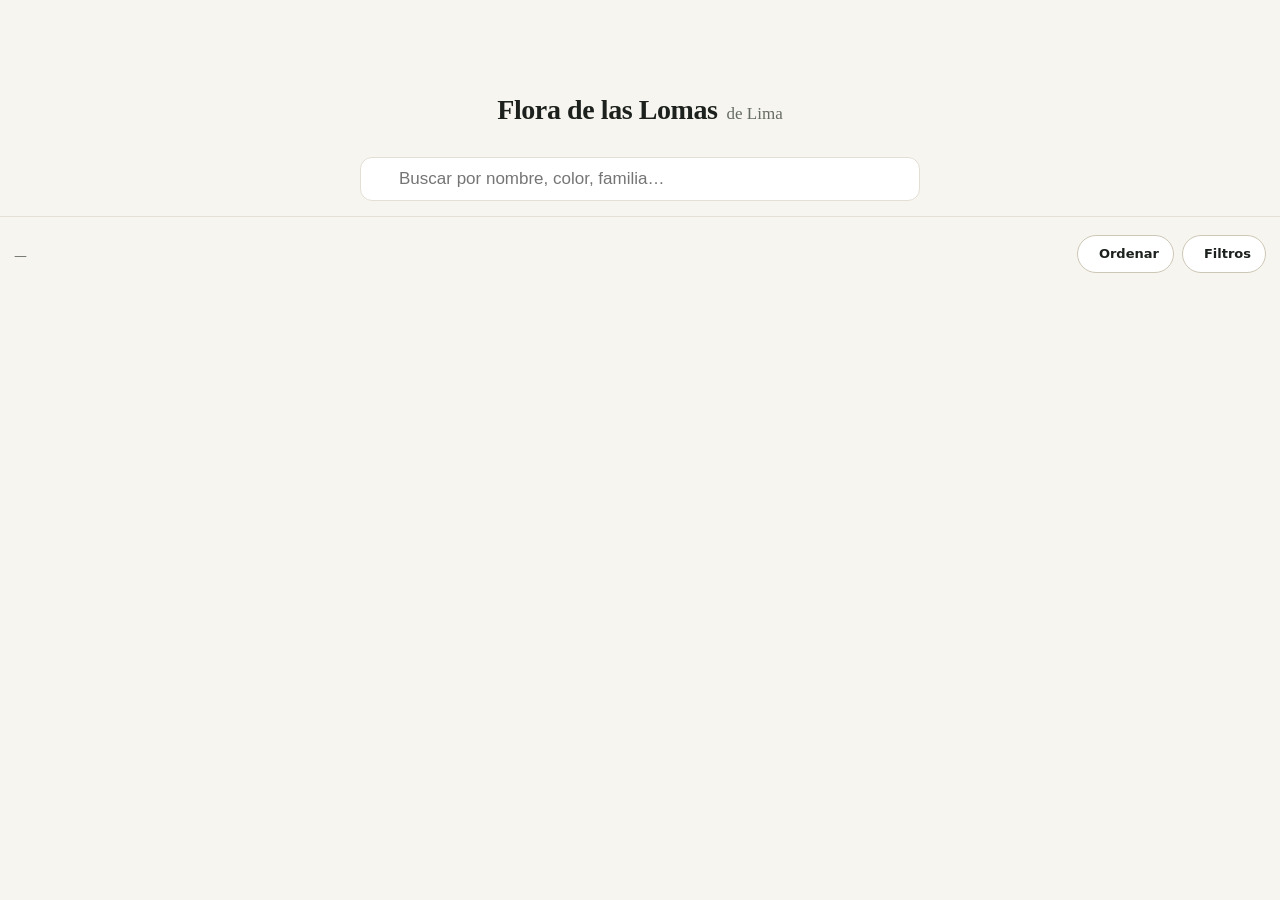
==== commit 1b445a64: "Todo lo que filtra, detrás de un solo botón De las pruebas de campo: la barra de búsqueda abajo no s" ====
--- a/app/index.html
+++ b/app/index.html
@@ -69,11 +69,6 @@
            role="combobox" aria-expanded="false" aria-controls="sug"
            aria-label="Buscar especies">
     <button id="limpiar" class="oculto" aria-label="Limpiar búsqueda" data-ico="x"></button>
-    <button class="btn-filtros" id="btn-filtros" aria-haspopup="dialog"
-            aria-label="Filtros">
-      <span data-ico="sliders-horizontal" aria-hidden="true"></span>
-      <b class="cuantos" id="filtros-n" aria-hidden="true"></b>
-    </button>
     <div class="sug" id="sug" role="listbox" aria-label="Sugerencias" hidden></div>
   </div>
 </div>
@@ -83,18 +78,20 @@
     <div class="barra-filtros" id="barra-filtros">
       <div class="barra-int">
         <div class="resumen"><span id="cuenta">—</span></div>
-        <!-- Ni el orden ni el sitio son filtros: dicen cómo se mira la
-             guía, no qué se busca. Por eso viven en la fila del recuento,
-             que es la que explica lo que se está viendo, y no en el panel
-             de filtros, cuyo «Limpiar» no los alcanza. -->
+        <!-- Dos y no tres, y los dos con su rótulo. Todo lo que filtra
+             está detrás de «Filtros»: en el campo se vio que la gente lo
+             busca ahí y no repartido por la pantalla. El rótulo de Ordenar
+             dice por qué está ordenado, que antes había que abrir el panel
+             para saberlo. -->
         <div class="herramientas">
           <button class="btn-barra" id="btn-orden" aria-haspopup="dialog">
             <span data-ico="arrows-down-up" aria-hidden="true"></span>
             <span class="txt" id="btn-orden-txt">Ordenar</span>
           </button>
-          <button class="btn-barra" id="btn-lomas" aria-haspopup="dialog">
-            <span data-ico="map-pin" aria-hidden="true"></span>
-            <span class="txt" id="btn-lomas-txt">Lomas</span>
+          <button class="btn-barra" id="btn-filtros" aria-haspopup="dialog">
+            <span data-ico="sliders-horizontal" aria-hidden="true"></span>
+            <span class="txt">Filtros</span>
+            <b class="cuantos" id="filtros-n" aria-hidden="true"></b>
           </button>
         </div>
       </div>
@@ -135,9 +132,6 @@
   <i class="tostada-barra" id="tostada-barra" aria-hidden="true"></i>
 </div>
 
-<!-- velo propio y no el de los paneles: este se va con un toque fuera del
-     buscador y no cierra nada más -->
-<div class="velo-busca" id="velo-busca"></div>
 <div class="velo" id="velo"></div>
 <section class="panel" id="panel" role="dialog" aria-modal="true" aria-labelledby="panel-tit">
   <div class="panel-cab">
@@ -154,6 +148,24 @@
       <div id="f-sinflor"></div>
       <p class="pista">Mantén presionado y arrastra para elegir un tramo del
         espectro.</p>
+    </div>
+    <div class="grupo">
+      <h3><span data-ico="map-trifold" aria-hidden="true"></span> Loma
+        <button class="limpia oculto" data-limpia="loma">Quitar</button>
+      </h3>
+      <div class="loma-cuerpo">
+        <button class="locator" id="loma-locator" aria-haspopup="dialog">
+          <span class="loc-mapa" id="loc-mapa" aria-hidden="true"></span>
+          <!-- El rótulo dice siempre lo que hace el botón. Llegó a decir el
+               nombre de la loma elegida, y entonces dejaba de parecer un
+               botón: parecía la etiqueta de lo que había puesto. Lo elegido
+               se dice debajo, en pequeño, que es su sitio. -->
+          <span class="loc-txt"><b>Ver en el mapa</b>
+            <span class="loc-sub" id="loc-sub"></span></span>
+          <span class="loc-ir" data-ico="caret-right" aria-hidden="true"></span>
+        </button>
+        <div class="envoltura" id="f-loma"></div>
+      </div>
     </div>
     <div class="grupo">
       <h3><span data-ico="plant" aria-hidden="true"></span> Grupo
@@ -229,7 +241,7 @@
 <section class="vista-mapa" id="vista-mapa" role="dialog" aria-modal="true"
          aria-labelledby="vista-mapa-tit">
   <div class="vm-cab">
-    <button class="btn-icono" id="vista-mapa-atras" aria-label="Volver a las lomas"
+    <button class="btn-icono" id="vista-mapa-atras" aria-label="Volver a los filtros"
             data-ico="arrow-left"></button>
     <h2 id="vista-mapa-tit">Lomas</h2>
   </div>
@@ -251,35 +263,6 @@
       <div class="mapa-etiqueta" id="mapa-etiqueta" aria-hidden="true"></div>
       <div class="mapa-rotulos" id="mapa-rotulos" aria-hidden="true"></div>
     </div>
-  </div>
-</section>
-
-<!-- ---------- las lomas: dónde estoy ----------
-     Ventana propia y no un grupo más del panel de filtros. El sitio no es
-     una cosa de la flor -como el color o la altura- sino una de quien mira,
-     y mezclarlo con los filtros hacía que «Limpiar» se llevara por delante
-     la loma en la que uno está parado. -->
-<section class="panel" id="panel-lomas" role="dialog" aria-modal="true"
-         aria-labelledby="lomas-tit">
-  <div class="panel-cab">
-    <h2 id="lomas-tit">Lomas</h2>
-    <button class="btn-icono" id="cerrar-lomas" aria-label="Cerrar" data-ico="x"></button>
-  </div>
-  <div class="panel-cuerpo">
-    <div class="grupo">
-      <div class="loma-cuerpo">
-        <button class="locator" id="loma-locator" aria-haspopup="dialog">
-          <span class="loc-mapa" id="loc-mapa" aria-hidden="true"></span>
-          <span class="loc-txt">Ver en el mapa</span>
-          <span class="loc-ir" data-ico="caret-right" aria-hidden="true"></span>
-        </button>
-        <div class="envoltura" id="f-loma"></div>
-      </div>
-    </div>
-  </div>
-  <div class="panel-pie">
-    <button class="btn" id="lomas-quitar">Quitar</button>
-    <button class="btn principal" id="lomas-aplicar">Ver resultados</button>
   </div>
 </section>
 
--- a/app/css/estilos.css
+++ b/app/css/estilos.css
@@ -282,12 +282,6 @@
 .marca span { color: var(--tenue); font-size: 0.8125rem; white-space: nowrap; }
 /* con cuatro botones al lado, en un movil estrecho el titulo se cortaba */
 @media (max-width: 430px) { .marca span { display: none; } }
-
-.velo-busca {
-  position: fixed; inset: 0; z-index: 55;
-  background: color-mix(in srgb, var(--fondo) 72%, transparent);
-  opacity: 0; pointer-events: none; transition: opacity .15s;
-}
 .btn-icono {
   width: 44px; height: 44px; border-radius: 12px; display: grid; place-items: center;
   color: var(--tenue); flex: none;
@@ -334,35 +328,7 @@
 
 /* Las dos formas de acortar la lista -lo que se escribe y lo que se marca-
    juntas en el mismo sitio, que es donde se las busca. */
-/* Con su caja tambien sin filtros puestos. Suelto, dentro de un campo de
-   texto, un icono a secas no se lee como algo que se pulsa: parecia la
-   decoracion del otro extremo, enfrente de la lupa. El relleno y el filete lo
-   despegan del campo y dicen «esto es un boton» antes de tocarlo. */
-.btn-filtros {
-  position: relative; flex: none;
-  display: inline-flex; align-items: center; gap: 5px;
-  height: 32px; padding: 0 9px; border-radius: 9px;
-  color: var(--texto); background: var(--superficie-2);
-  border: 1px solid var(--borde-control);
-  font-size: var(--t-1); font-weight: 700;
-}
-.btn-filtros:hover, .btn-filtros:focus-visible {
-  border-color: var(--acento); color: var(--acento-txt);
-}
-.btn-filtros .ico { color: var(--tenue); }
-.btn-filtros:hover .ico, .btn-filtros.puesto .ico { color: inherit; }
-.btn-filtros .ico { width: 19px; height: 19px; flex: none; }
-.btn-filtros.puesto {
-  background: var(--acento); border-color: var(--acento); color: var(--sobre-acento);
-}
-.btn-filtros.puesto:hover { color: var(--sobre-acento); }
-/* La cifra al lado del icono, no una pegatina en la esquina. Una pegatina de
-   diez píxeles dentro de un campo de texto se sale por el canto y no se lee;
-   el número entero, en el mismo renglón, se ve de lejos. Y hace falta que se
-   vea: el color solo falla justo donde esta app se usa -a pleno sol- y para
-   quien no distingue el verde. */
-.btn-filtros .cuantos { font-variant-numeric: tabular-nums; }
-.btn-filtros .cuantos:empty { display: none; }
+
 
 #q {
   flex: 1; min-width: 0; padding: 11px 4px;
@@ -502,29 +468,20 @@
 .btn-barra .ico { width: 17px; height: 17px; color: var(--tenue); flex: none; }
 .btn-barra .txt { white-space: nowrap; display: inline-flex; align-items: center; gap: 5px; }
 .btn-barra .txt i { font-style: normal; }
-/* el nombre entero en pantalla ancha, recortado en el móvil; sin medir nada
-   en js ni escuchar el resize, lo decide el ancho */
-.btn-barra .txt .corto { display: none; }
-@media (max-width: 600px) {
-  .btn-barra .txt .largo { display: none; }
-  .btn-barra .txt .corto { display: inline; }
-  /* El criterio de orden deja de leerse: ocupaba 147 px de los 292 que hay
-     en un móvil de 320, y en las pruebas de campo nadie llegó a usarlo. El
-     sitio sí se lee, que es lo que explica el total. */
-  #btn-orden .txt { display: none; }
-  #btn-orden { padding: 0 11px; }
-}
-/* «+2» no es parte del nombre: es cuántas lomas más hay, y es lo que mueve
-   el total. Por eso va con su propio fondo y no pegado a la palabra. */
-.btn-barra .txt .mas {
-  font-size: 11.5px; font-weight: 700; line-height: 1;
-  padding: 3px 5px; border-radius: 6px;
-  background: var(--acento-sua); color: var(--acento-txt);
-}
+
 .btn-barra.puesto {
   border-color: var(--acento); background: var(--acento-sua); color: var(--acento-txt);
 }
 .btn-barra.puesto .ico { color: var(--acento-txt); }
+/* Cuantos filtros hay puestos, en cifra y no solo en color: a pleno sol, y
+   para quien no distingue el verde, el tono no dice nada y el numero si. */
+.btn-barra .cuantos {
+  min-width: 19px; padding: 2px 5px; border-radius: 999px;
+  font-size: 11.5px; font-weight: 700; line-height: 1.25; text-align: center;
+  font-variant-numeric: tabular-nums;
+  background: var(--acento); color: var(--sobre-acento);
+}
+.btn-barra .cuantos:empty { display: none; }
 /* Al bajar, el recuento y los filtros puestos se quedan pegados bajo la
    cabecera y se aprietan en una sola fila que se desliza a los lados. Si no,
    desaparecen justo cuando hace falta saber por que se ve lo que se ve, y
@@ -551,16 +508,32 @@
 .barra-filtros.compacta .herramientas { padding: 0; order: 3; flex: none; margin-left: auto; }
 .barra-filtros.compacta .btn-barra { padding: 0 11px; }
 /* Al bajar se escondian los dos rotulos para dejarle sitio a la fila de
-   fichas que se deslizaba por el medio. Esa fila ya no existe, y el nombre de
-   la loma es justo lo que no puede desaparecer: es la razon de que la lista
-   mida lo que mide. Se queda el suyo; el criterio de orden sigue sin rotulo,
-   que nadie lo uso en el campo. */
-.barra-filtros.compacta #btn-orden .txt { display: none; }
+   fichas que se deslizaba por el medio. Esa fila ya no existe, asi que no hay
+   nada a lo que dejarle sitio y los rotulos se quedan: apretada y sin
+   apretar la barra dice lo mismo, que es lo que se espera de ella. */
 .barra-filtros.compacta .resumen {
   margin: 0; flex: none; font-variant-numeric: tabular-nums; font-weight: 600;
   color: var(--texto);
 }
 .barra-filtros.compacta .chip { flex: none; }
+
+/* ---------- el enlace de salida ----------
+   Una fila entera y no una palabra subrayada en mitad de un párrafo: es el
+   único enlace de la app, se va fuera, y en el campo hay que poder darle con
+   el dedo. Misma forma que el botón del mapa en la ventana de lomas, que es
+   el otro «esto te lleva a otro sitio» que hay. */
+.enlace {
+  display: flex; align-items: center; gap: 11px; width: 100%;
+  margin-top: 12px; padding: 11px 12px; border-radius: var(--r-s);
+  border: 1px solid var(--borde-control); background: var(--superficie);
+  color: var(--texto); text-decoration: none;
+}
+.enlace:hover, .enlace:focus-visible { border-color: var(--acento); }
+.enlace > .ico { width: 21px; height: 21px; flex: none; color: var(--acento); }
+.enlace-txt { flex: 1; min-width: 0; display: flex; flex-direction: column; gap: 2px; }
+.enlace-txt b { font-size: var(--t-1); font-weight: 600; }
+.enlace-txt span { font-size: var(--t-0); color: var(--tenue); line-height: 1.35; }
+.enlace .enlace-ir { width: 17px; height: 17px; flex: none; color: var(--tenue); }
 
 /* ---------- la cola: lo que no cita en esa loma ----------
    De trazo discontinuo a propósito. Todo lo que lleva borde entero en esta
@@ -711,7 +684,13 @@
   transition: background .15s, border-color .15s, color .15s;
 }
 .hab:hover { border-color: color-mix(in srgb, var(--acento) 45%, var(--borde)); }
-.hab span { padding: 0 4px; }
+/* Al nombre, no a todo lo que haya dentro. «.hab span» alcanzaba también a
+   la casilla, que es un span, y le metía 4 px de acolchado a cada lado: la
+   casilla mide 14 y la paloma 10, así que con 1,5 de filete y 4 de acolchado
+   a la paloma le quedaban 3 px de caja donde caber. No cabía, se apoyaba en
+   el borde izquierdo y se salía 1 px por el derecho. Medido: 5 de holgura a
+   la izquierda y -1 a la derecha, donde tocaba 2 y 2. */
+.hab > span { padding: 0 4px; }
 /* El dibujo, más tenue que el nombre: es el apoyo, no el dato. */
 .hab-dib { width: 100%; aspect-ratio: 4 / 5; display: block; color: var(--tenue); }
 .hab[aria-pressed="true"] {
@@ -770,14 +749,17 @@
 .hab-fila.franja .hab span {
   display: inline-flex; align-items: center; gap: 5px; text-align: left;
 }
-/* Los cuatro nombres, alineados a la izquierda y no centrados. Centrados,
-   cada casilla caia a una distancia distinta del canto de su tramo -medido a
-   520 px: 11, 7, 7 y 0 px- porque los nombres miden distinto, y la fila de
-   casillas salia torcida. Alineados, las cuatro caen en la misma vertical
-   dentro de su tramo, que es lo que hace que se lean como una lista. */
+/* La casilla ENCIMA del nombre, no a su lado. Al lado había que elegir entre
+   dos males: centrada con el nombre, cada casilla caía a una distancia
+   distinta del canto de su tramo -medido a 520 px: 11, 7, 7 y 0- porque los
+   nombres miden distinto; y alineada a la izquierda, el bloque quedaba
+   descolgado debajo de un dibujo que sí está centrado. Encima no hay nada
+   que alinear: las cuatro caen solas en la misma vertical y en la misma
+   altura, el nombre recupera el ancho entero de su tramo y la columna se lee
+   de arriba abajo -qué es, se marca, cómo se llama-. */
 .hab-fila.franja .hab > span {
-  width: 100%; display: flex; align-items: center; gap: 6px;
-  padding: 0 7px; text-align: left;
+  width: 100%; display: flex; flex-direction: column; align-items: center;
+  gap: 5px; padding: 0 5px; text-align: center;
 }
 .hab-fila.franja .caja {
   width: 14px; height: 14px; flex: none; border-radius: 4.5px;
@@ -785,7 +767,14 @@
   display: grid; place-items: center;
   transition: background .12s, border-color .12s;
 }
-.hab-fila.franja .caja .ico { width: 10px; height: 10px; color: var(--sobre-acento); opacity: 0; }
+/* La paloma llena la caja en vez de centrarse dentro de ella. Centrar 10 px
+   en los 11 que dejan 14 menos un filete de 1,5 deja medio píxel por lado, y
+   medio píxel no existe: el navegador lo redondeaba todo al mismo lado y
+   quedaba en 1 y 3. Llenándola no hay nada que repartir. El propio dibujo de
+   Phosphor ya trae su aire dentro del lienzo. */
+.hab-fila.franja .caja .ico {
+  width: 100%; height: 100%; color: var(--sobre-acento); opacity: 0;
+}
 .hab-fila.franja .hab[aria-pressed="true"] .caja {
   background: var(--acento); border-color: var(--acento);
 }
@@ -888,7 +877,11 @@
 .loc-mapa { flex: none; width: 46px; line-height: 0; }
 .loc-mapa svg { width: 100%; height: auto; display: block; }
 .loc-mapa .activa { fill: var(--acento); }
-.loc-txt { flex: 1; min-width: 0; }
+.loc-txt {
+  flex: 1; min-width: 0; display: flex; flex-direction: column; gap: 1px;
+}
+.loc-txt b { font-weight: 600; }
+.loc-sub { font-size: var(--t-0); font-weight: 500; color: var(--tenue); }
 .locator .loc-ir .ico { width: 18px; height: 18px; color: var(--tenue); }
 
 /* A lo ancho hay margen de sobra: el mapita se pone al lado y se hace mas
@@ -1846,58 +1839,15 @@
   .tostada { padding-bottom: 11px; }
 }
 
-/* ================= el movil: un solo corte, y lo decide el pulgar =========
-   600 px y no «tableta o telefono». La barra de abajo existe por una razon
-   concreta -que el pulgar llegue con una mano- y esa razon se evapora en una
-   tableta de diez pulgadas, que ademas mide 744 px o mas de ancho y no tiene
-   ninguno de los apreturas que estamos resolviendo. Un corte de ancho da lo
-   correcto en los dos casos, y de paso en un telefono tumbado, donde tampoco
-   hay sitio vertical para una portada. Ni una comprobacion de aparato ni una
-   escucha de la orientacion. */
+/* ================= el movil: un solo corte de ancho =================
+   600 px. Aqui vivia la barra de busqueda pegada abajo. Se fue: en el campo
+   se vio que separada del resto no se leia como parte de los mandos, asi que
+   el buscador vuelve arriba y todo lo que filtra se junta detras de un solo
+   boton. Lo que queda del corte es lo poco que de verdad depende del ancho. */
 @media (max-width: 600px) {
   /* la cabecera se va al bajar: sus tres botones son de una vez -guardar,
      sobre la guia, apariencia- y el sitio de arriba vale mas para las fotos.
-     Lo que sigue pegado es la fila del recuento, que es la que hace falta
-     mientras se mira la lista. */
+     Lo que sigue pegado es el buscador y la fila del recuento. */
   .cab { position: static; }
-  .barra-filtros.compacta { top: 0; }
-
-  /* El buscador baja al borde de abajo y se queda. Es lo que mas se toca y
-     es donde cae el pulgar con el telefono en una mano; ademas, arriba se iba
-     con la cabecera justo cuando hacia falta. */
-  /* esta barra no va en una mesa: se toca de pie, en la loma, a veces con
-     las manos frias. 56 px de alto y los dos botones de dentro a 42: por
-     encima de los 48 que pide Material y de los 44 de Apple, y sin pasarse
-     a un pulsador de 64 que se comeria la ultima fila de fotos. */
-  .busca-barra { position: static; padding: 0; border: 0; }
-  /* Con el mismo peso que «.busca-barra .buscador», que es quien lo centra
-     en la pantalla ancha: con «.buscador» a secas pesaba menos y el
-     margin-inline:auto de aquella ganaba aunque esta regla vaya despues, asi
-     que la barra salia pegada a los dos cantos. */
-  .busca-barra .buscador {
-    position: fixed; inset: auto 0 0 0; z-index: 60; max-width: none;
-    /* 14 a los lados, el mismo margen que la rejilla de fotos: con 10 la
-       barra se salia del cuerpo de la pagina y parecia pegada al canto */
-    margin: 0 14px calc(12px + env(safe-area-inset-bottom));
-    min-height: 56px; padding: 0 8px 0 42px; border-radius: 15px;
-    background: var(--superficie);
-    box-shadow: 0 6px 24px rgb(0 0 0 / .16), 0 1px 3px rgb(0 0 0 / .1);
-  }
-  .buscador .ico-lupa { left: 15px; }
-  #q { padding-block: 15px; }
-  #limpiar { width: 42px; height: 42px; border-radius: 11px; }
-  .btn-filtros { height: 42px; padding: 0 12px; border-radius: 11px; }
-  .btn-filtros .ico { width: 21px; height: 21px; }
-  /* las sugerencias salen hacia arriba, que es donde hay sitio */
-  .sug { top: auto; bottom: calc(100% + 6px); }
-
-  /* y con el teclado fuera, el buscador se va arriba */
-  .buscando .buscador { inset: 0 0 auto 0; margin: 12px 14px; }
-  .buscando .sug { top: calc(100% + 6px); bottom: auto; }
-  .buscando .velo-busca { opacity: 1; pointer-events: auto; }
-
-  /* sitio para la barra de abajo: ni la ultima fila de fotos ni el aviso que
-     se va solo pueden quedar debajo de ella */
-  main { padding-bottom: calc(94px + env(safe-area-inset-bottom)); }
-  .tostada { bottom: calc(92px + env(safe-area-inset-bottom)); }
-}
+  .busca-barra { padding: 6px 14px 11px; }
+}
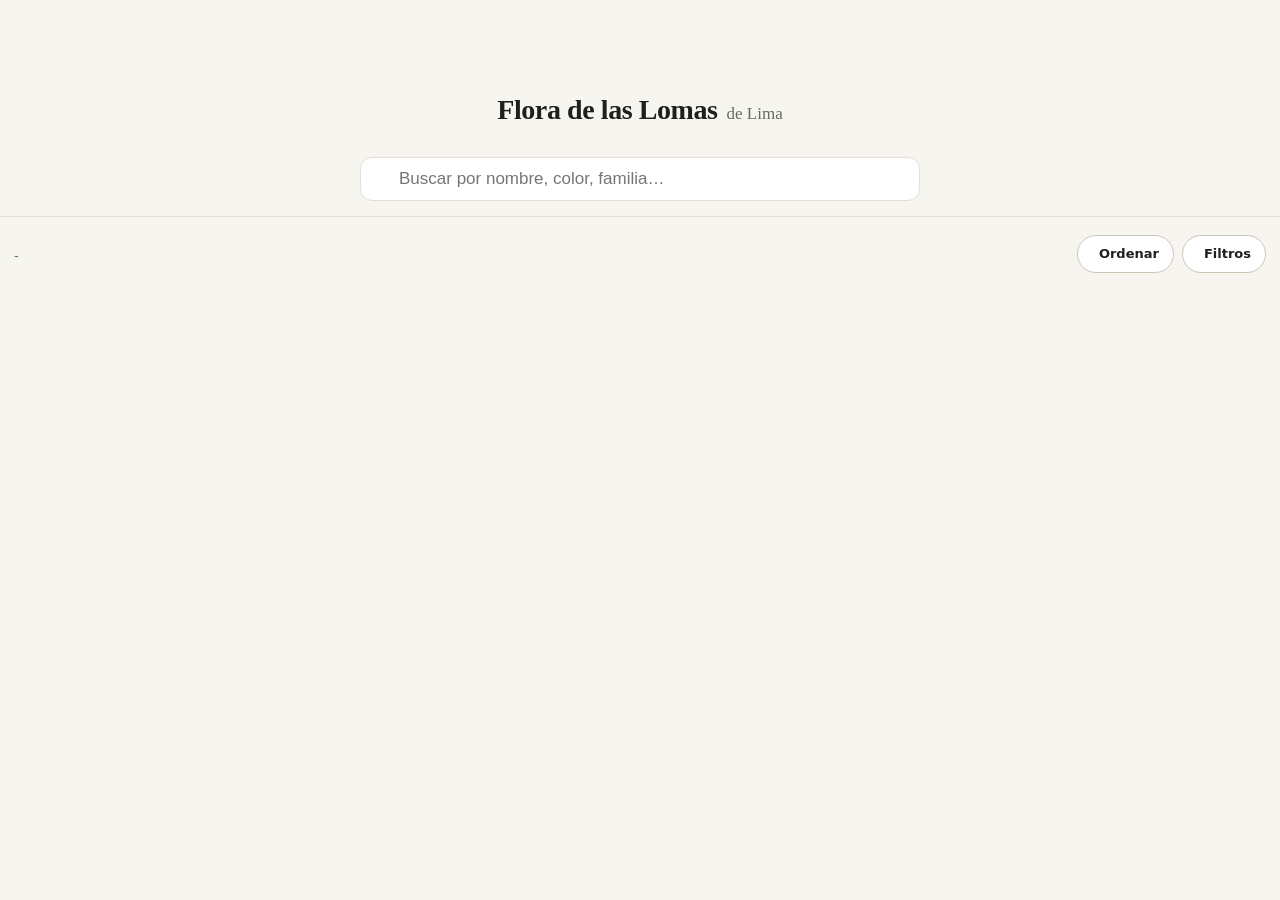
==== commit 9c097ada: "Ni una raya larga en todo el proyecto Se quedan los guiones donde hacen de hueco: en la ficha, cuand" ====
--- a/app/index.html
+++ b/app/index.html
@@ -6,6 +6,27 @@
 <meta name="theme-color" content="#2f6b45">
 <meta name="robots" content="noindex, nofollow">
 <title>Guía de Flora de las Lomas de Lima</title>
+<meta name="description" content="Las 134 especies de las lomas de Lima, con buscador y filtros por color de flor, altitud y hábitat. Funciona sin señal. Datos de la guía de SERFOR (2015).">
+
+<!-- La vista previa del enlace: nombre y descripción en vez de una
+     dirección pelada cuando alguien lo pega en un chat. No tiene nada que
+     ver con salir en Google -de eso se ocupan el noindex de arriba y el
+     X-Robots-Tag de _headers, y siguen puestos-: una cosa prohíbe aparecer
+     en un buscador y la otra sólo dice qué enseñar a quien ya tiene el
+     enlace.
+
+     Sin imagen, a propósito. La buena sería una tarjeta apaisada hecha para
+     esto, y el icono cuadrado puesto a falta de algo mejor no valía el
+     archivo. Sin og:image la previa sale sólo con texto, que ya es bastante
+     mejor que la dirección sola.
+     Sin og:url, por otra razón: todavía no hay dirección definitiva, y una
+     escrita a mano que luego cambie es peor que no tenerla. -->
+<meta property="og:type" content="website">
+<meta property="og:site_name" content="Guía de Flora de las Lomas de Lima">
+<meta property="og:title" content="Guía de Flora de las Lomas de Lima">
+<meta property="og:description" content="Las 134 especies de las lomas de Lima, con buscador y filtros por color de flor, altitud y hábitat. Funciona sin señal. Datos de la guía de SERFOR (2015).">
+<meta property="og:locale" content="es_PE">
+<meta name="twitter:card" content="summary">
 <script>
 /* Chrome avisa de que se puede instalar en cuanto comprueba el manifiesto, a
    veces antes de que cargue app.js. Si nadie escucha, el aviso se pierde y no
@@ -77,7 +98,7 @@
   <div class="barra-hueco" id="barra-hueco">
     <div class="barra-filtros" id="barra-filtros">
       <div class="barra-int">
-        <div class="resumen"><span id="cuenta">—</span></div>
+        <div class="resumen"><span id="cuenta">-</span></div>
         <!-- Dos y no tres, y los dos con su rótulo. Todo lo que filtra
              está detrás de «Filtros»: en el campo se vio que la gente lo
              busca ahí y no repartido por la pantalla. El rótulo de Ordenar
@@ -139,7 +160,7 @@
     <button class="btn-icono" id="cerrar-panel" aria-label="Cerrar" data-ico="x"></button>
   </div>
   <div class="panel-cuerpo">
-    <div class="grupo">
+    <div class="grupo" data-campo="color">
       <h3><span data-ico="flower" aria-hidden="true"></span> Color de la flor
         <button class="limpia oculto" data-limpia="color">Quitar</button>
       </h3>
@@ -149,7 +170,7 @@
       <p class="pista">Mantén presionado y arrastra para elegir un tramo del
         espectro.</p>
     </div>
-    <div class="grupo">
+    <div class="grupo" data-campo="loma">
       <h3><span data-ico="map-trifold" aria-hidden="true"></span> Loma
         <button class="limpia oculto" data-limpia="loma">Quitar</button>
       </h3>
@@ -167,13 +188,22 @@
         <div class="envoltura" id="f-loma"></div>
       </div>
     </div>
-    <div class="grupo">
-      <h3><span data-ico="plant" aria-hidden="true"></span> Grupo
+    <!-- «Grupo» era la palabra del libro y no decía nada: en este mismo panel,
+         seis renglones más abajo, hay otro grupo que sí es taxonomía pura
+         -«Familia»- y nada distinguía uno de otro. Y lo que guarda la columna
+         no es un criterio sino tres: el porte en 123 de las 134 -herbácea,
+         arbustiva, arbórea, trepadora-, un linaje que el libro aparta porque
+         se reconoce de lejos en diez -cactáceas, helechos, ephedrales- y el
+         modo de vida en una, las parásitas. Por eso tampoco vale «Porte», que
+         sería exacto para 123 y falso para once: un cactus no es un porte.
+         «Tipo de planta» es lo único cierto de las ocho. -->
+    <div class="grupo" data-campo="grupo">
+      <h3><span data-ico="plant" aria-hidden="true"></span> Tipo de planta
         <button class="limpia oculto" data-limpia="grupo">Quitar</button>
       </h3>
       <div class="envoltura" id="f-grupo"></div>
     </div>
-    <div class="grupo">
+    <div class="grupo" data-campo="mes">
       <h3><span data-ico="calendar-blank" aria-hidden="true"></span> Mes de floración
         <button class="limpia oculto" data-limpia="mes">Quitar</button>
       </h3>
@@ -189,13 +219,13 @@
       <p class="pista" id="mes-pista">Mantén presionado y arrastra para elegir
         un rango.</p>
     </div>
-    <div class="grupo">
+    <div class="grupo" data-campo="conserv">
       <h3><span data-ico="seal-check" aria-hidden="true"></span> Conservación
         <button class="limpia oculto" data-limpia="conserv">Quitar</button>
       </h3>
       <div class="casillas" id="f-conserv"></div>
     </div>
-    <div class="grupo">
+    <div class="grupo" data-campo="alt">
       <h3><span data-ico="mountains" aria-hidden="true"></span> Altitud
         <span class="unidad-tit">(msnm)</span>
         <button class="limpia oculto" data-limpia="alt">Quitar</button>
@@ -205,7 +235,7 @@
         un rango.</p>
       <div class="alt-fichas" id="alt-fichas"></div>
     </div>
-    <div class="grupo">
+    <div class="grupo" data-campo="cara">
       <h3><span data-ico="circle-half" aria-hidden="true"></span> Ladera donde crece
         <button class="limpia oculto" data-limpia="cara">Quitar</button>
       </h3>
@@ -218,13 +248,13 @@
           el texto de la guía sólo lo dice en 103, y en 12 no coinciden. En la
           guía estas caras son la <b>occidental</b> y la <b>oriental</b>.</span></p>
     </div>
-    <div class="grupo">
+    <div class="grupo" data-campo="habitat">
       <h3><span data-ico="drop" aria-hidden="true"></span> Hábitat
         <button class="limpia oculto" data-limpia="habitat">Quitar</button>
       </h3>
       <div id="f-habitat"></div>
     </div>
-    <div class="grupo">
+    <div class="grupo" data-campo="familia">
       <h3><span data-ico="leaf" aria-hidden="true"></span> Familia
         <button class="limpia oculto" data-limpia="familia">Quitar</button>
       </h3>
@@ -341,10 +371,17 @@
   <div class="ficha-int" id="ficha-int"></div>
 </article>
 
-<!-- ---------- visor de imagen ---------- -->
-<div class="visor" id="visor">
-  <img id="visor-img" alt="">
-  <button id="visor-cerrar" aria-label="Cerrar" data-ico="x"></button>
+<!-- ---------- visor de fotos ----------
+     El carril lleva una hoja por foto y se mueve entero; los mandos van
+     encima y fuera de él, porque el carril es quien se queda los gestos. -->
+<div class="visor" id="visor" role="dialog" aria-modal="true"
+     aria-label="Fotos de la especie">
+  <div class="visor-carril" id="visor-carril"></div>
+  <div class="visor-arriba">
+    <span class="visor-cuenta" id="visor-cuenta"></span>
+    <button id="visor-cerrar" aria-label="Cerrar las fotos" data-ico="x"></button>
+  </div>
+  <div class="visor-abajo" id="visor-abajo"></div>
 </div>
 
 <script src="js/datos.js"></script>
--- a/app/css/estilos.css
+++ b/app/css/estilos.css
@@ -1,4 +1,4 @@
-/* Guía de Flora de las Lomas de Lima — hoja de estilos
+/* Guía de Flora de las Lomas de Lima - hoja de estilos
    Móvil primero. Vertical y horizontal. Claro y oscuro. */
 
 :root {
@@ -380,6 +380,32 @@
 }
 .ficha-libro b { color: var(--texto); }
 .ficha-libro p { margin: 0 0 9px; }
+/* Aire entre una seccion y el titulo de la siguiente. No lo habia: lo unico
+   que separaba era el margen de abajo del ultimo parrafo, 9 px, y cuando la
+   seccion terminaba en la tarjeta de un enlace -que no lleva margen abajo-
+   el titulo siguiente quedaba pegado a ella. Asi que se quita el margen del
+   ultimo hijo, sea lo que sea, y el hueco lo pone una sola regla: 20 px,
+   iguales en las cinco secciones. */
+/* Los creditos: el concepto a la izquierda y quien lo firma a la derecha,
+   en una sola rejilla para que los tres caigan en la misma columna y se
+   puedan leer en vertical. Apilado en pantalla estrecha, que «Diseño e
+   ilustraciones» se come casi todo el ancho de un movil. */
+.ficha-libro .creditos {
+  margin: 0 0 9px; display: grid; gap: 5px 14px; align-items: baseline;
+  grid-template-columns: auto 1fr;
+}
+.ficha-libro .creditos dt { color: var(--tenue); }
+.ficha-libro .creditos dd { margin: 0; color: var(--texto); }
+@media (max-width: 420px) {
+  .ficha-libro .creditos { grid-template-columns: 1fr; gap: 1px; }
+  .ficha-libro .creditos dd { margin-bottom: 7px; }
+}
+
+.ficha-libro > :last-child { margin-bottom: 0; }
+/* Con .grupo delante por el peso: «.grupo h3 { margin: 0 }» pesa lo mismo
+   que «.ficha-libro + h3» y esta mas abajo en la hoja, asi que ganaba y el
+   hueco no aparecia. */
+.grupo .ficha-libro + h3 { margin-top: 20px; }
 
 /* punto en el boton de guardar: queda algo por bajar o por instalar */
 #btn-guardar { position: relative; }
@@ -636,13 +662,64 @@
 .grupo { padding: 14px 0; border-bottom: 1px solid var(--borde); }
 .grupo:last-child { border-bottom: 0; }
 .grupo h3 {
-  margin: 0 0 9px; font-size: var(--t-0); font-weight: 700; letter-spacing: .07em;
+  margin: 0; font-size: var(--t-0); font-weight: 700; letter-spacing: .07em;
   text-transform: uppercase; color: var(--tenue);
-  display: flex; align-items: center; gap: 7px;
-  /* la altura del boton Quitar, que aparece y desaparece: sin esto la fila
-     del titulo daba un salto al poner el primer filtro de cada campo */
-  min-height: 27px;
-}
+  display: flex; align-items: center; gap: 4px;
+}
+/* ---------- el renglon de cada grupo ----------
+   Plegado, el panel es un indice y esto es cada renglon. Alto de dedo, el
+   icono mas grande que antes -era decoracion al lado de un titulo, ahora es
+   la mitad de lo que distingue un renglon del de al lado- y la cifra de lo
+   que lleve puesto, que plegado es lo unico que lo dice. */
+.grupo-cab {
+  flex: 1; min-width: 0; display: flex; align-items: center; gap: 11px;
+  min-height: 48px; padding: 4px 2px; text-align: left;
+  color: var(--tenue); font: inherit; letter-spacing: inherit;
+  text-transform: inherit;
+}
+.grupo-cab:hover .grupo-tit, .grupo-cab:focus-visible .grupo-tit { color: var(--texto); }
+.grupo-ico { flex: none; line-height: 0; color: var(--tenue); }
+.grupo-ico .ico { width: 22px; height: 22px; }
+/* La cifra va pegada al título, no al otro extremo de la fila: dice cuántos
+   lleva ESE grupo, así que es parte de cómo se llama lo que hay ahí. Al
+   fondo quedaba junto a los dos mandos y se leía como uno más de ellos.
+   Ahora la fila tiene dos bandos: a la izquierda qué es y cuánto lleva, a la
+   derecha lo que se le puede hacer. */
+.grupo-tit { flex: 0 1 auto; min-width: 0; }
+.grupo-n {
+  flex: none; margin-right: auto; min-width: 19px; padding: 2px 5px; border-radius: 999px;
+  font-size: 11.5px; font-weight: 700; letter-spacing: 0; line-height: 1.25;
+  text-align: center; font-variant-numeric: tabular-nums;
+  background: var(--acento); color: var(--sobre-acento);
+}
+.grupo-n:empty { display: none; }
+.grupo-caret {
+  flex: none; line-height: 0; color: var(--tenue);
+  width: 30px; height: 36px; display: grid; place-items: center;
+}
+.grupo-caret .ico { width: 18px; height: 18px; transition: transform .16s; }
+.grupo.abierto .grupo-caret .ico { transform: rotate(180deg); }
+.grupo.abierto .grupo-ico, .grupo.abierto .grupo-tit { color: var(--texto); }
+.grupo-cuerpo { padding-top: 4px; }
+
+/* Los dos mandos del grupo, en la fila del título y sólo si hay algo. Fuera
+   del botón que pliega -si no, tocarlos abriría el grupo- y antes del
+   chevrón, que es el último de la fila y nunca se mueve. */
+.candado, .reinicia {
+  flex: none; width: 36px; height: 36px; border-radius: 10px;
+  display: grid; place-items: center; color: var(--tenue);
+}
+.candado .ico, .reinicia .ico { width: 18px; height: 18px; }
+.candado:hover, .candado:focus-visible,
+.reinicia:hover, .reinicia:focus-visible {
+  background: var(--superficie-2); color: var(--texto);
+}
+/* Echado, la tinta más fuerte que hay. Lo que de verdad separa los dos
+   estados no es el color sino el dibujo: echado es un candado macizo y
+   abierto uno de línea con el arco suelto. Eso se ve de lejos y se ve igual
+   sin distinguir el color. */
+.candado.cerrado { color: var(--texto); }
+.candado.cerrado:hover, .candado.cerrado:focus-visible { color: var(--texto); }
 .envoltura { display: flex; flex-wrap: wrap; gap: 7px; }
 
 /* Los ocho hábitats, en tres familias y con dibujo. Eran ocho fichas de texto
@@ -661,13 +738,28 @@
    de las de 80 de la familia de cuatro, como si pesaran más. Cuatro columnas
    fijas -las de la familia mayor- dan a las ocho el mismo tamaño, y las
    familias de dos dejan dos huecos, que es justo lo que hace que se vean
-   como familias. El tope es para que en una ventana ancha los dibujos no se
-   conviertan en láminas. */
+   como familias.
+
+   Sin tope de ancho: lo llevó -37em, para que en una ventana ancha los
+   dibujos no se volvieran láminas- y esa ventana ancha no existe. El panel se
+   para en 520 px, así que el cuerpo mide 471 y el tope 407: no protegía de
+   nada y dejaba 64 px de blanco a la derecha de la cuarta ficha, con todo lo
+   demás del panel llegando al filete. Y aquí el blanco estorba el doble,
+   porque la primera familia es un campo partido en cuatro y su línea del
+   suelo tiene que llegar al borde. El tope es el panel. */
 .hab-fila {
-  display: grid; gap: 8px; font-size: var(--t-0); max-width: 37em;
+  display: grid; gap: 8px; font-size: var(--t-0);
   grid-template-columns: repeat(4, minmax(0, 1fr));
 }
 .hab-fila + .hab-fam { margin-top: 13px; }
+/* Los ocho grupos, en la misma rejilla de cuatro que los hábitats: son la
+   misma clase de pregunta -elige una forma- y conviene que se manejen igual.
+   Lo que los separa es el dibujo, que aquí es una planta sola y allí un
+   paisaje. */
+#f-grupo {
+  display: grid; gap: 8px; font-size: var(--t-0);
+  grid-template-columns: repeat(4, minmax(0, 1fr));
+}
 .hab {
   display: flex; flex-direction: column; align-items: center; gap: 6px;
   /* Sin acolchado a los lados: la primera familia es un campo partido en cuatro
@@ -708,7 +800,7 @@
 /* La franja ocupa todo el ancho que haya, sin tope: es un campo y tiene que
    llegar de un filo al otro. El tope de las otras dos familias le dejaba un
    claro a la derecha y la línea se quedaba a medio camino. */
-.hab-fila.franja { gap: 0; max-width: none; }
+.hab-fila.franja { gap: 0; }
 /* Sin filete ninguno, ni transparente: medido, el filete izquierdo de un
    tramo y el derecho del de al lado dejaban 2 px entre dibujo y dibujo y la
    línea del suelo se partía en los tres empalmes. Con border-width:0 los
@@ -852,7 +944,8 @@
 
 /* quitar un solo campo, sin tocar los demas */
 .limpia {
-  margin-left: auto; font-size: var(--t-0); font-weight: 700; letter-spacing: .03em;
+  margin-left: auto;
+  font-size: var(--t-0); font-weight: 700; letter-spacing: .03em;
   text-transform: none; padding: 4px 10px; border-radius: 8px;
   color: var(--acento-txt); background: var(--acento-sua);
 }
@@ -1589,10 +1682,27 @@
 }
 
 .galeria { position: relative; background: var(--superficie-2); }
+/* El hueco de la foto mide SIEMPRE lo mismo, y antes no: se amoldaba a la
+   foto que tocara, desde el js. Suena bien hasta que se usa, porque las
+   fotos de una misma especie no tienen la misma forma -la principal es
+   apaisada en 128 de 137, y las de detalle son cuadradas en 152 de 158-, así
+   que tocar una miniatura cambiaba el alto del hueco y empujaba hacia abajo
+   la ficha entera: el nombre, los datos, todo. Se tocaba una foto y se movía
+   lo que estabas leyendo.
+
+   4/3 y no otra cosa porque es justo la forma de la foto principal, que es
+   la que se ve primero y la que más se mira; sale sin franjas. Las de
+   detalle, cuadradas, dejan franja a los lados, y es el precio.
+
+   contain, no cover, y aquí los números no dejan lugar a dudas: con cover en
+   una caja 4/3 habría que recortar más del 20 % de la foto en 163 de las
+   295, y a la peor -una principal de proporción 0,64- se le iría el 52 %. En
+   una guía de campo eso es quitar justo lo que hay que mirar: 26 fotos son
+   más altas que anchas y perderían la planta por arriba y por abajo. Que
+   ahora haya visor con zoom no lo cambia, porque la foto de la ficha es la
+   que se mira en el cerro, y obligar a abrir el visor para ver el ápice de
+   la planta es peor que una franja. */
 .galeria .grande { aspect-ratio: 4/3; position: relative; margin-inline: auto; }
-/* contain, no cover: en la ficha se ve la foto entera. Las 26 verticales de
-   la guia perdian la planta por arriba y por abajo. El marco se amolda a cada
-   foto desde el js, asi que casi nunca quedan franjas. */
 .galeria .grande img {
   position: absolute; inset: 0; width: 100%; height: 100%; object-fit: contain;
 }
@@ -1622,13 +1732,25 @@
 }
 .encabezado .cient .aut { font-style: normal; font-size: var(--t-1); }
 .etiquetas { display: flex; flex-wrap: wrap; gap: 6px; margin-top: 10px; }
+/* ---------- etiquetas, que no son botones ----------
+   En esta app una caja redonda con relleno quiere decir «esto se pulsa»: lo
+   dicen las fichas de los filtros, el espectro y las del hábitat. La ficha
+   de especie rompía esa promesa veinticinco veces -«Endémica del Perú»,
+   «VU», el origen, el grupo, los hábitats, las lomas- contra cuatro mandos
+   de verdad: las dos miniaturas y los dos vecinos.
+
+   Así que la pastilla -redondeo 999- se reserva para lo que se pulsa, y lo
+   que sólo informa baja a una esquina de 6 y se queda sin filete. Una regla
+   y se ve de un vistazo: redondo entero se pulsa, esquina cuadrada te está
+   contando algo. El color se queda donde significa -verde endémica, ámbar
+   amenazada-, que eso es dato y no adorno. */
 .eti {
   display: inline-flex; align-items: center; gap: 5px;
-  font-size: var(--t-1); font-weight: 600; padding: 5px 10px; border-radius: 999px;
-  background: var(--superficie-2); color: var(--texto); border: 1px solid var(--borde);
-}
-.eti.verde { background: var(--acento-sua); color: var(--acento-txt); border-color: transparent; }
-.eti.ambar { background: color-mix(in srgb, var(--ambar) 18%, transparent); color: var(--ambar); border-color: transparent; }
+  font-size: var(--t-1); font-weight: 600; padding: 6px 10px; border-radius: 6px;
+  background: var(--superficie-2); color: var(--texto); border: 0;
+}
+.eti.verde { background: var(--acento-sua); color: var(--acento-txt); }
+.eti.ambar { background: color-mix(in srgb, var(--ambar) 18%, transparent); color: var(--ambar); }
 
 .datos {
   display: grid; grid-template-columns: repeat(2, 1fr); gap: 1px;
@@ -1657,12 +1779,40 @@
   display: flex; align-items: center; gap: 7px;
 }
 .bloque p { margin: 0; font-size: var(--t-2); line-height: 1.62; }
+/* Hábitats: el nombre de la familia a la izquierda y sus etiquetas a la
+   derecha. Apilado ocupaba ocho renglones para decir cuatro cosas -una
+   especie con las tres familias suele traer una etiqueta en cada una- y
+   dejaba el ancho entero vacío al lado de cada etiqueta suelta.
+
+   Una sola rejilla para todo el bloque, no una por renglón: así los cuatro
+   nombres caen en la misma columna y se pueden leer en vertical, que es
+   como se busca «y de ladera, ¿qué era?».
+
+   El nombre va más callado que el h3 -que es el título de la sección- y más
+   alto que las etiquetas. Las mismas palabras que el filtro. */
+.habs {
+  display: grid; grid-template-columns: auto 1fr;
+  gap: 8px 14px; align-items: baseline;
+}
+.bloque .eti-fam {
+  margin: 0; font-size: var(--t-1); font-weight: 600;
+  color: var(--tenue); line-height: 1.3;
+}
 .bloque + .bloque { border-top: 1px solid var(--borde); }
 
-.calendario { display: grid; grid-template-columns: repeat(12, 1fr); gap: 3px; }
+/* El calendario es UNA tira, no doce fichas. Con hueco entre los meses y
+   esquina redonda en cada uno, los que están en flor salían idénticos a una
+   ficha elegida -mismo verde, mismo redondeo que las del panel de filtros- y
+   se leían como doce interruptores con dos encendidos. Pegados y sin esquina
+   propia es lo que de verdad es: una línea de tiempo con un tramo encendido.
+   La misma operación que convirtió los cuatro hábitats en un solo campo. */
+.calendario {
+  display: grid; grid-template-columns: repeat(12, 1fr); gap: 0;
+  border-radius: 7px; overflow: hidden;
+}
 .calendario span {
-  text-align: center; font-size: var(--t-0); font-weight: 600; padding: 6px 0 5px;
-  border-radius: 6px; background: var(--superficie-2); color: var(--tenue);
+  text-align: center; font-size: var(--t-0); font-weight: 600; padding: 7px 0 6px;
+  background: var(--superficie-2); color: var(--tenue);
 }
 .calendario span.on { background: var(--acento); color: var(--sobre-acento); }
 
@@ -1687,12 +1837,27 @@
 
 /* perfil de altitud */
 .perfil { width: 100%; height: auto; display: block; }
-.perfil .cielo { fill: none; }
-.perfil .banda-relieve { fill: color-mix(in srgb, var(--acento) 30%, var(--superficie-2)); }
-.perfil .silueta { fill: none; stroke: var(--tenue); stroke-width: .3; opacity: .7; }
-.perfil .rejilla-l { stroke: var(--borde); stroke-width: .18; }
+/* Los mismos colores que el cerro del filtro y que el de las caras: agua,
+   tierra, la cara seca de la cordillera y la neblina. Tres dibujos del mismo
+   cerro que decían el mismo sitio de tres maneras. */
+.perfil .agua { fill: var(--mar); }
+.perfil .tierra-f { fill: var(--tierra); }
+.perfil .seco { fill: var(--seco); }
+.perfil .nb { stop-color: var(--niebla); }
+.perfil .linea {
+  fill: none; stroke: var(--costa); stroke-width: .35;
+  stroke-linejoin: round;
+}
+.perfil .rejilla-l { stroke: color-mix(in srgb, var(--tenue) 40%, transparent); stroke-width: .18; }
+/* Verde, el mismo que marca el tramo elegido en el filtro de altitud. Iba en
+   rojo y chocaba dos veces. Una, porque es el mismo concepto -«este tramo de
+   altura»- pintado de dos colores según dónde se mire: verde en el filtro,
+   rojo en la ficha. Y otra, peor: --rojo es #c8443c, que es exactamente la
+   muestra de «Rojo» de la paleta de flores. En una guía donde el rojo quiere
+   decir «flor roja» en todas partes, pintar de rojo una franja de altitud es
+   decir otra cosa con la misma palabra. */
 .perfil .trazo {
-  fill: none; stroke: var(--rojo); stroke-width: 1.5;
+  fill: none; stroke: var(--acento); stroke-width: 1.8;
   stroke-linecap: round; stroke-linejoin: round;
 }
 .perfil .cara {
@@ -1718,9 +1883,12 @@
    El borde punteado va encima, que el color solo no vale para todo el mundo */
 /* .activa va despues en el archivo y ganaba por orden con la misma
    especificidad, asi que el chip seguia saliendo verde */
+/* El filete discontinuo se queda: dice que ese dato no sale de la guía sino
+   de lo que hemos visto, y discontinuo no se lee como botón. */
 .lista-lomas .eti.activa.propia {
   background: var(--propia-sua); color: var(--propia-txt);
   border: 1px dashed color-mix(in srgb, var(--propia) 55%, transparent);
+  padding: 5px 9px;
 }
 /* la leyenda del pie: sin ella el color no dice de que es */
 .pie-propia { display: inline-flex; align-items: center; gap: 5px; }
@@ -1728,10 +1896,9 @@
   content: ''; width: 9px; height: 9px; border-radius: 2px;
   background: var(--propia); flex: none;
 }
-.lista-lomas { display: flex; flex-wrap: wrap; gap: 6px; margin-top: 10px; }
-.lista-lomas .eti.activa {
-  background: var(--acento-sua); color: var(--acento-txt); border-color: transparent;
-}
+.lista-lomas { display: flex; flex-wrap: wrap; gap: 6px; margin-top: 8px; }
+.lista-lomas .eti.activa { background: var(--acento-sua); color: var(--acento-txt); }
+
 
 .fuente {
   padding: 16px; border-top: 1px solid var(--borde); color: var(--tenue); font-size: var(--t-1);
@@ -1740,15 +1907,144 @@
 .fuente b { color: var(--texto); font-weight: 600; }
 
 /* visor de imagen a pantalla completa */
+/* ---------- el visor de fotos ----------
+   El carril se queda TODOS los gestos -touch-action:none- porque aquí el
+   dedo hace tres cosas distintas y ninguna es desplazar la página: pasa de
+   foto, amplía y arrastra. Los mandos van por encima y fuera del carril,
+   así que sus toques son suyos y no gestos de foto. */
 .visor {
   position: fixed; inset: 0; z-index: 90; background: #000;
-  display: grid; place-items: center; opacity: 0; pointer-events: none; transition: opacity .2s;
+  opacity: 0; pointer-events: none; transition: opacity .2s;
+  overflow: hidden; touch-action: none;
+  -webkit-user-select: none; user-select: none;
 }
 .visor.abierto { opacity: 1; pointer-events: auto; }
-.visor img { max-width: 100%; max-height: 100%; object-fit: contain; }
-.visor button { position: absolute; top: 12px; right: 12px; color: #fff;
-  background: rgba(255,255,255,.14); border-radius: 11px; width: 40px; height: 40px;
-  display: grid; place-items: center; }
+.visor-carril { display: flex; height: 100%; will-change: transform; }
+.visor-hoja {
+  flex: 0 0 100%; width: 100%; height: 100%;
+  display: grid; place-items: center; overflow: hidden;
+}
+/* El tamaño lo pone visEncajar() en píxeles, porque depende del tamaño real
+   de cada foto y no sólo del hueco. Aquí sólo el tope de seguridad por si
+   una no llega a cargar. */
+.visor-hoja img {
+  max-width: 100%; max-height: 100%; object-fit: contain; display: block;
+  will-change: transform; -webkit-user-drag: none;
+}
+
+/* Un velo y no una barra: la foto llega hasta arriba y lo único que tiene
+   que pasar es que el botón se vea. El de antes era blanco al 14 % y sobre
+   una foto clara desaparecía, que es por lo que nadie lo encontraba. */
+.visor-arriba, .visor-abajo {
+  position: absolute; left: 0; right: 0; z-index: 2;
+  transition: opacity .2s, transform .2s;
+}
+.visor-arriba {
+  top: 0; display: flex; align-items: center; justify-content: space-between;
+  gap: 10px; padding: calc(10px + env(safe-area-inset-top)) 12px 22px;
+  background: linear-gradient(rgba(0,0,0,.6), rgba(0,0,0,0));
+}
+.visor-cuenta {
+  color: #fff; font-size: var(--t-1); font-weight: 600; letter-spacing: .02em;
+  padding-left: 6px; text-shadow: 0 1px 3px rgba(0,0,0,.6);
+}
+#visor-cerrar {
+  flex: none; width: 44px; height: 44px; border-radius: 999px; color: #fff;
+  background: rgba(0,0,0,.55); display: grid; place-items: center;
+  border: 1px solid rgba(255,255,255,.22);
+}
+#visor-cerrar:hover, #visor-cerrar:focus-visible { background: rgba(0,0,0,.8); }
+#visor-cerrar .ico { width: 22px; height: 22px; }
+
+/* Dos piezas y no una: el velo ocupa todo el ancho -es lo que hace legible
+   la tira sobre cualquier foto- y la tira va centrada dentro de él. Antes
+   eran la misma cosa, así que las miniaturas se quedaban pegadas a la
+   esquina de abajo a la izquierda, que es donde empieza un flex.
+
+   El velo no se queda los toques: lo que caiga en el hueco oscuro de los
+   lados llega al carril y enseña o esconde los mandos, como el resto de la
+   foto. Sólo la tira los recoge. */
+/* Todo lo que depende del ancho se dice con clamp() y min(), no con una
+   media query, y es a propósito. Lo había con un corte en 601 px y el
+   corte creaba un escalón absurdo: justo por debajo cabían ocho miniaturas
+   y justo por encima no, porque al cruzar saltaban las tres cosas a la vez
+   -la miniatura de 54 a 64, el relleno de 12 a 24 y el tope de nada a
+   464-. Una pantalla un píxel más ancha enseñaba menos fotos.
+
+   Así cada cosa crece sola y no hay ningún ancho donde algo salte:
+
+     relleno     12 px, hasta 24 en pantalla ancha
+     miniatura   58 px, igual en todas partes
+     tope        561 px, pero nunca más que el ancho disponible
+
+   La miniatura NO crece con el ancho, y ésa fue la segunda lección. Se
+   probó con clamp(54px, 7vw, 64px), que es continuo sobre el papel, y el
+   barrido de pruebas/visor-tira.html encontró diez parpadeos entre 779 y
+   908 px: la miniatura engorda 0,07 px por cada píxel de pantalla y la
+   tira unos 0,94, y como los redondeos no van al mismo paso, la última
+   entraba y salía del borde alternándose. Invisible, pero la flecha de la
+   derecha se encendía y se apagaba al estirar la ventana. Un tamaño fijo
+   no tiene ese problema, y 58 px queda por encima del dedo de 44 y cabe
+   cuatro veces hasta en una pantalla de 320.
+
+   El tope en 561 no es redondo: con la miniatura a 58 y el hueco de 8 son
+   ocho enteras más media. El medio es el recorte, que es lo que dice que
+   hay más. Y como es min(100%, 561px), por debajo de unos 585 px manda el
+   100 %: en un móvil la tira llega de lado a lado, que es donde no sobra
+   ancho. El tope sólo muerde cuando de verdad hay pantalla que sobra. */
+.visor-abajo {
+  bottom: 0; display: flex; justify-content: center;
+  padding: 24px clamp(12px, 3vw, 24px) calc(12px + env(safe-area-inset-bottom));
+  background: linear-gradient(rgba(0,0,0,0), rgba(0,0,0,.65));
+  pointer-events: none;
+}
+.visor-abajo:empty { display: none; }
+.visor-tira-caja { position: relative; max-width: min(100%, 561px); }
+.visor-tira {
+  pointer-events: auto;
+  display: flex; gap: 8px; max-width: 100%;
+  overflow-x: auto; overflow-y: hidden;
+  touch-action: pan-x;                 /* la tira sí se desplaza con el dedo */
+  scrollbar-width: none;
+}
+.visor-tira::-webkit-scrollbar { display: none; }
+.visor-tira button {
+  flex: none; border-radius: 10px; overflow: hidden;
+  width: 58px; height: 58px;
+  border: 2px solid transparent; opacity: .5; transition: opacity .15s, border-color .15s;
+}
+.visor-tira button[aria-current="true"] { opacity: 1; border-color: #fff; }
+.visor-tira button:hover, .visor-tira button:focus-visible { opacity: 1; }
+.visor-tira img { width: 100%; height: 100%; object-fit: cover; display: block; }
+
+/* Las flechas. Con el dedo la tira se arrastra y no hacen falta; con ratón
+   no había forma de moverla, porque una rueda empuja hacia abajo y aquí no
+   hay abajo -la rueda ya la recorre de lado, pero eso hay que descubrirlo y
+   una flecha se ve-. Así que salen sólo donde hay puntero fino y sólo del
+   lado por el que queda tira.
+
+   No entran en el tabulador: lo que hay detrás son las propias miniaturas,
+   que son botones y el navegador las trae a la vista al tabular. Repetir el
+   recorrido con dos paradas más sería estorbo. */
+.tira-flecha {
+  position: absolute; top: 50%; translate: 0 -50%; z-index: 2;
+  width: 34px; height: 34px; border-radius: 999px; display: none;
+  place-items: center; color: #fff; background: rgba(0,0,0,.72);
+  border: 1px solid rgba(255,255,255,.26); pointer-events: auto;
+}
+.tira-flecha.izq { left: -6px; }
+.tira-flecha.der { right: -6px; }
+.tira-flecha:hover { background: rgba(0,0,0,.9); }
+.tira-flecha .ico { width: 18px; height: 18px; }
+@media (hover: hover) and (pointer: fine) {
+  .visor-tira-caja.hay-izq .tira-flecha.izq,
+  .visor-tira-caja.hay-der .tira-flecha.der { display: grid; }
+}
+
+/* Quitados de en medio: con un toque, o solos en cuanto empieza un gesto. */
+.visor.sin-mandos .visor-arriba { opacity: 0; transform: translateY(-10px); pointer-events: none; }
+.visor.sin-mandos .visor-abajo { opacity: 0; transform: translateY(10px); }
+.visor.sin-mandos .visor-tira { pointer-events: none; }
 
 /* ---------- adaptación ---------- */
 @media (min-width: 560px) {
@@ -1762,7 +2058,7 @@
   .miniaturas button { width: 62px; height: 62px; }
   /* Los cuatro textos, repartidos en cuanto hay sitio. Sin tope de 70ch: lo
      que antes sobraba a la derecha en tableta era justo ese tope contra un
-     contenedor mas ancho. Con columns no hace falta punto de corte — a 736 px
+     contenedor mas ancho. Con columns no hace falta punto de corte: a 736 px
      salen dos de 351, a 940 dos de 453, y por debajo una sola que ya mide
      unos 70 caracteres de por si. */
   .bloque p { max-width: none; }
@@ -1844,7 +2140,21 @@
    se vio que separada del resto no se leia como parte de los mandos, asi que
    el buscador vuelve arriba y todo lo que filtra se junta detras de un solo
    boton. Lo que queda del corte es lo poco que de verdad depende del ancho. */
+/* Un rótulo con dos formas: la larga y, donde no cabe, la corta. Hoy sólo
+   la usa «Distribución», que pide 364 px de pantalla para no partir la fila
+   del recuento -medido con una loma puesta, que es cuando la cuenta pasa de
+   «134 especies» a «7 de 134 especies» y se come 28 px más. */
+.et-angosta { display: none; }
+@media (max-width: 370px) {
+  .et-ancha { display: none; }
+  .et-angosta { display: inline; }
+}
+
 @media (max-width: 600px) {
+  /* A una columna: «Vegetación de alrededor» mide casi lo que la pantalla,
+     y en dos columnas dejaba a las etiquetas una tira sin sitio. */
+  .habs { grid-template-columns: 1fr; gap: 2px; }
+  .habs .envoltura:not(:last-child) { margin-bottom: 10px; }
   /* la cabecera se va al bajar: sus tres botones son de una vez -guardar,
      sobre la guia, apariencia- y el sitio de arriba vale mas para las fotos.
      Lo que sigue pegado es el buscador y la fila del recuento. */
